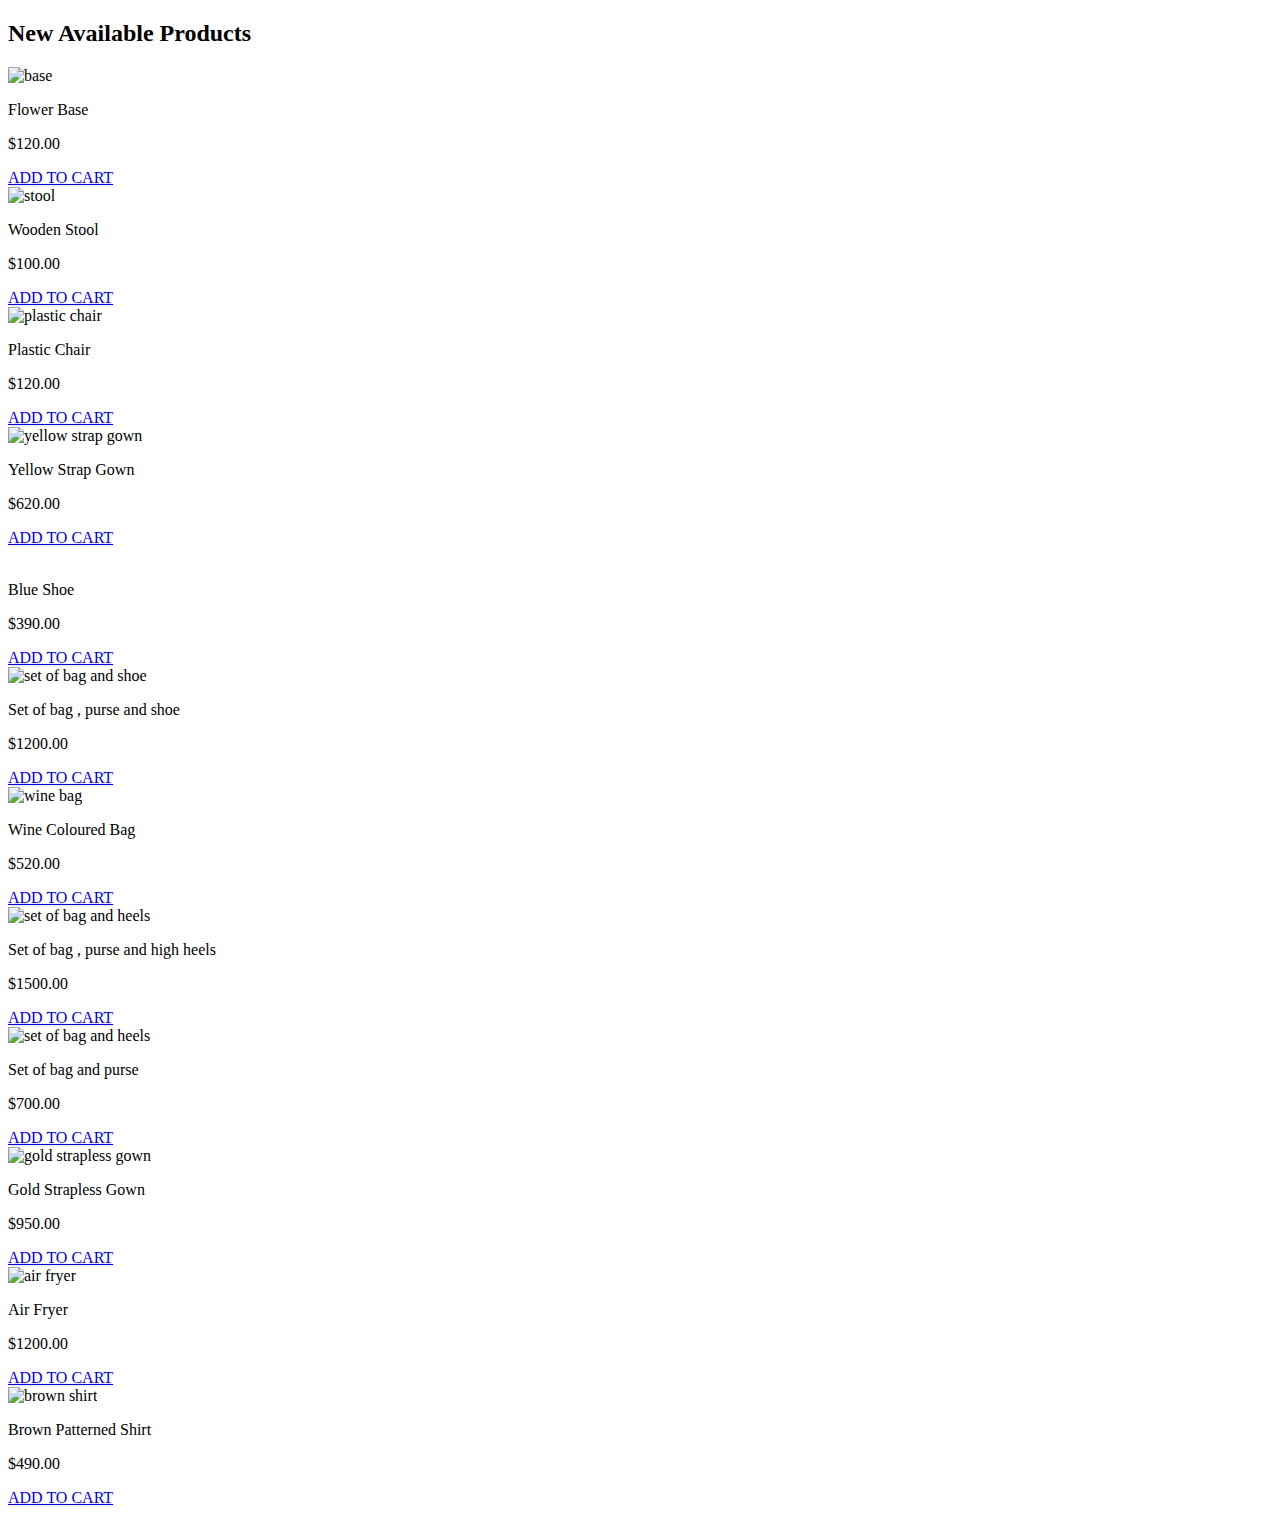
==== new-arrival.html @ c8e18822 "a simple e-commerce website" ====
<!DOCTYPE html>
<html lang="en">
<head>
    <meta charset="UTF-8">
    <meta http-equiv="X-UA-Compatible" content="IE=edge">
    <meta name="viewport" content="width=device-width, initial-scale=1.0">
    <title>New Arrivals</title>
</head>
<body>
    <h2>New Available Products</h2>

    <section>
        <div>
            <img src="Images/base.png" alt="base">
            <p>Flower Base</p>
            <p>$120.00</p>
            <a href="table.html"> ADD TO CART </a> 
        </div>

        <div>
            <img src="Images/deco.png" alt="stool">
            <p>Wooden Stool</p>
            <p>$100.00</p>
           <a href="table.html"> ADD TO CART </a> 
        </div>

        <div>
            <img src="Images/shop.png" alt="plastic chair">
            <p>Plastic Chair</p>
            <p>$120.00</p>
            <a href="table.html"> ADD TO CART </a> 
        </div>

        <div>
            <img src="Images/yellow.png" alt="yellow strap gown">
            <p>Yellow Strap Gown</p>
            <p>$620.00</p>
         <a href="table.html"> ADD TO CART </a> 
        </div>

        </section>

        <section>
        <div>
            <img src="Images/blue.png" alt="">
            <p>Blue Shoe</p>
            <p>$390.00</p>
            <a href="table.html"> ADD TO CART </a> 
        </div>

        <div>
            <img src="Images/set.png" alt="set of bag and shoe">
            <p>Set of bag , purse and shoe</p>
            <p>$1200.00</p>
            <a href="table.html"> ADD TO CART </a> 
        </div>

        <div>
            <img src="Images/wine.png" alt="wine bag">
            <p>Wine Coloured Bag</p>
            <p>$520.00</p>
            <a href="table.html"> ADD TO CART </a> 
        </div>

        <div>
            <img src="Images/light brown.png" alt="set of bag and heels">
            <p>Set of bag , purse and high heels </p>
            <p>$1500.00</p>
            <a href="table.html"> ADD TO CART </a> 
        </div>

    </section>

    <section>
        <div>
            <img src="Images/pink.png" alt="set of bag and heels">
            <p>Set of bag and purse</p>
            <p>$700.00</p>
            <a href="table.html"> ADD TO CART </a> 
        </div>

        <div>
            <img src="Images/gold.png" alt="gold strapless gown">
            <p>Gold Strapless Gown</p>
            <p>$950.00</p>
         <a href="table.html"> ADD TO CART </a> 
        </div>

        <div>
            <img src="Images/air fryer.png" alt="air fryer">
            <p>Air Fryer</p>
            <p>$1200.00</p>
         <a href="table.html"> ADD TO CART </a> 
        </div>

        <div>
            <img src="Images/brown.png" alt="brown shirt">
            <p>Brown Patterned Shirt</p>
            <p>$490.00</p>
         <a href="table.html"> ADD TO CART </a> 
        </div>
    </section>
</body>
</html>
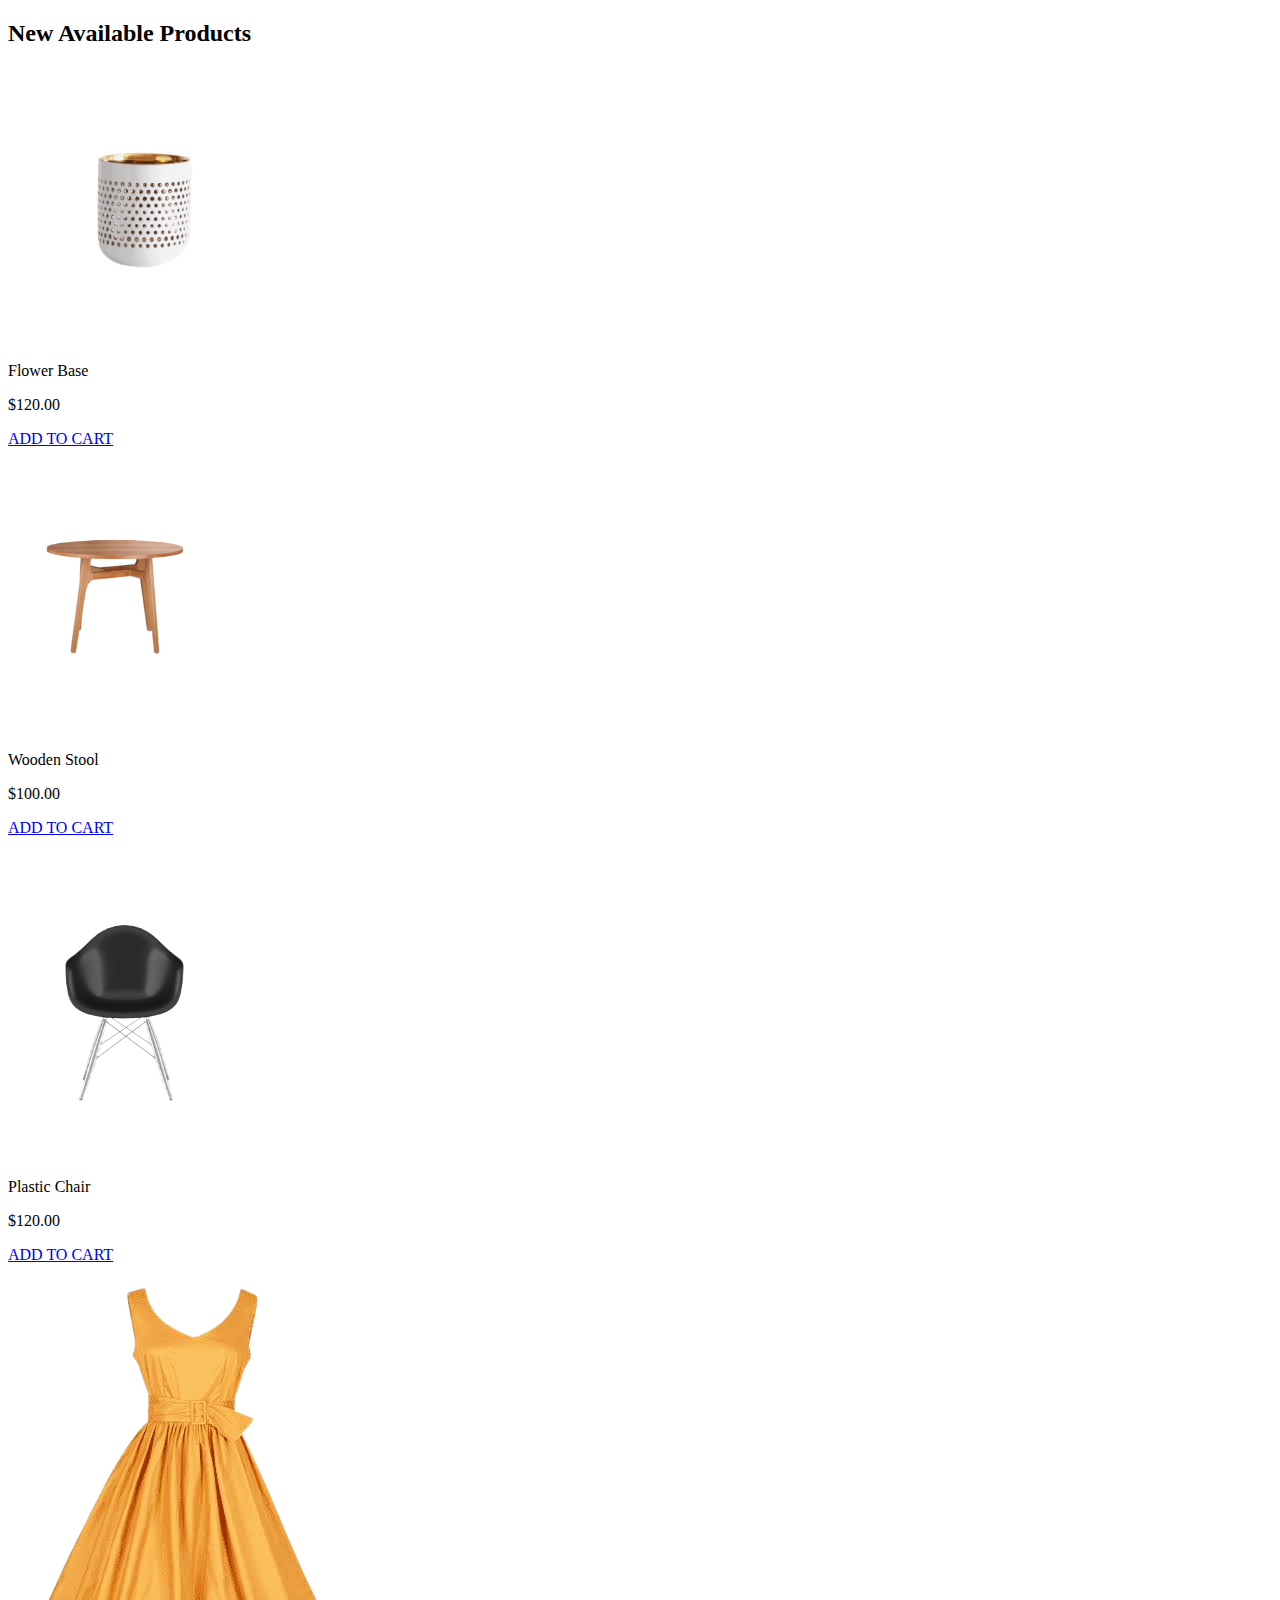
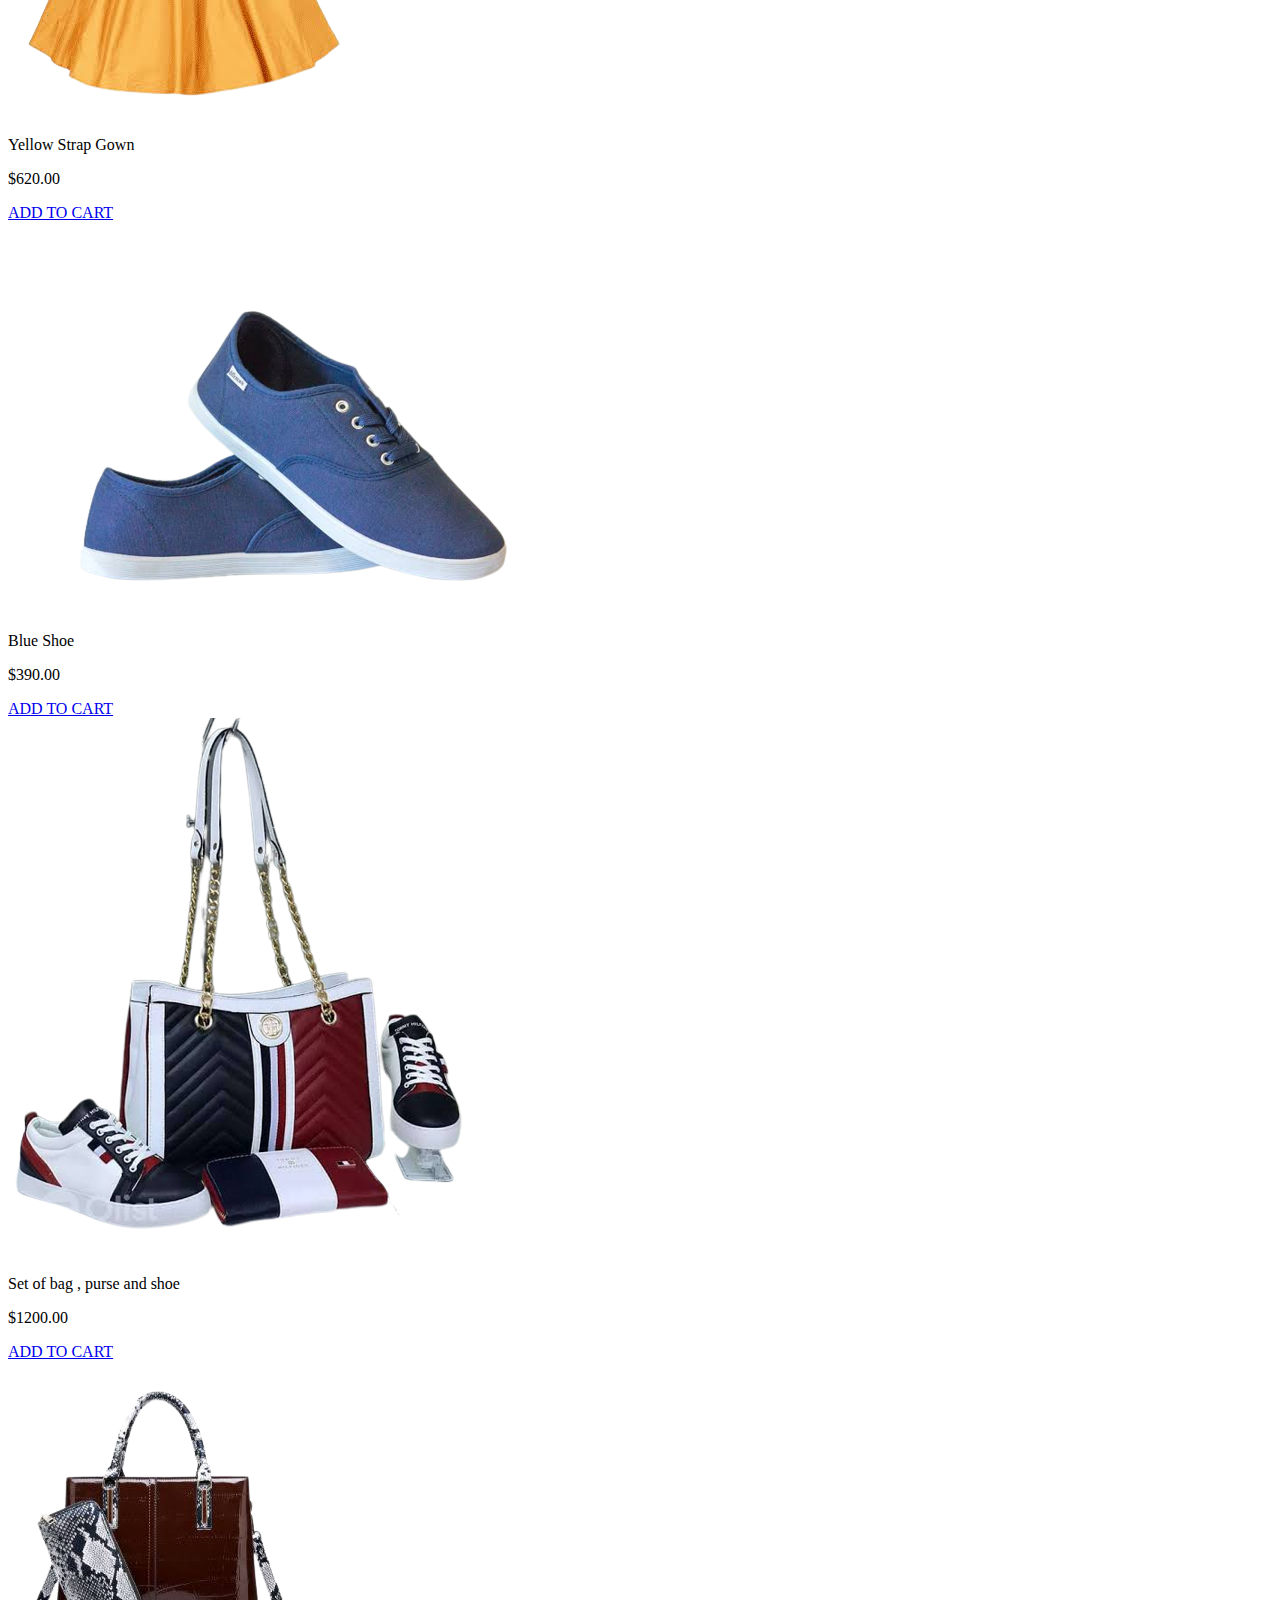
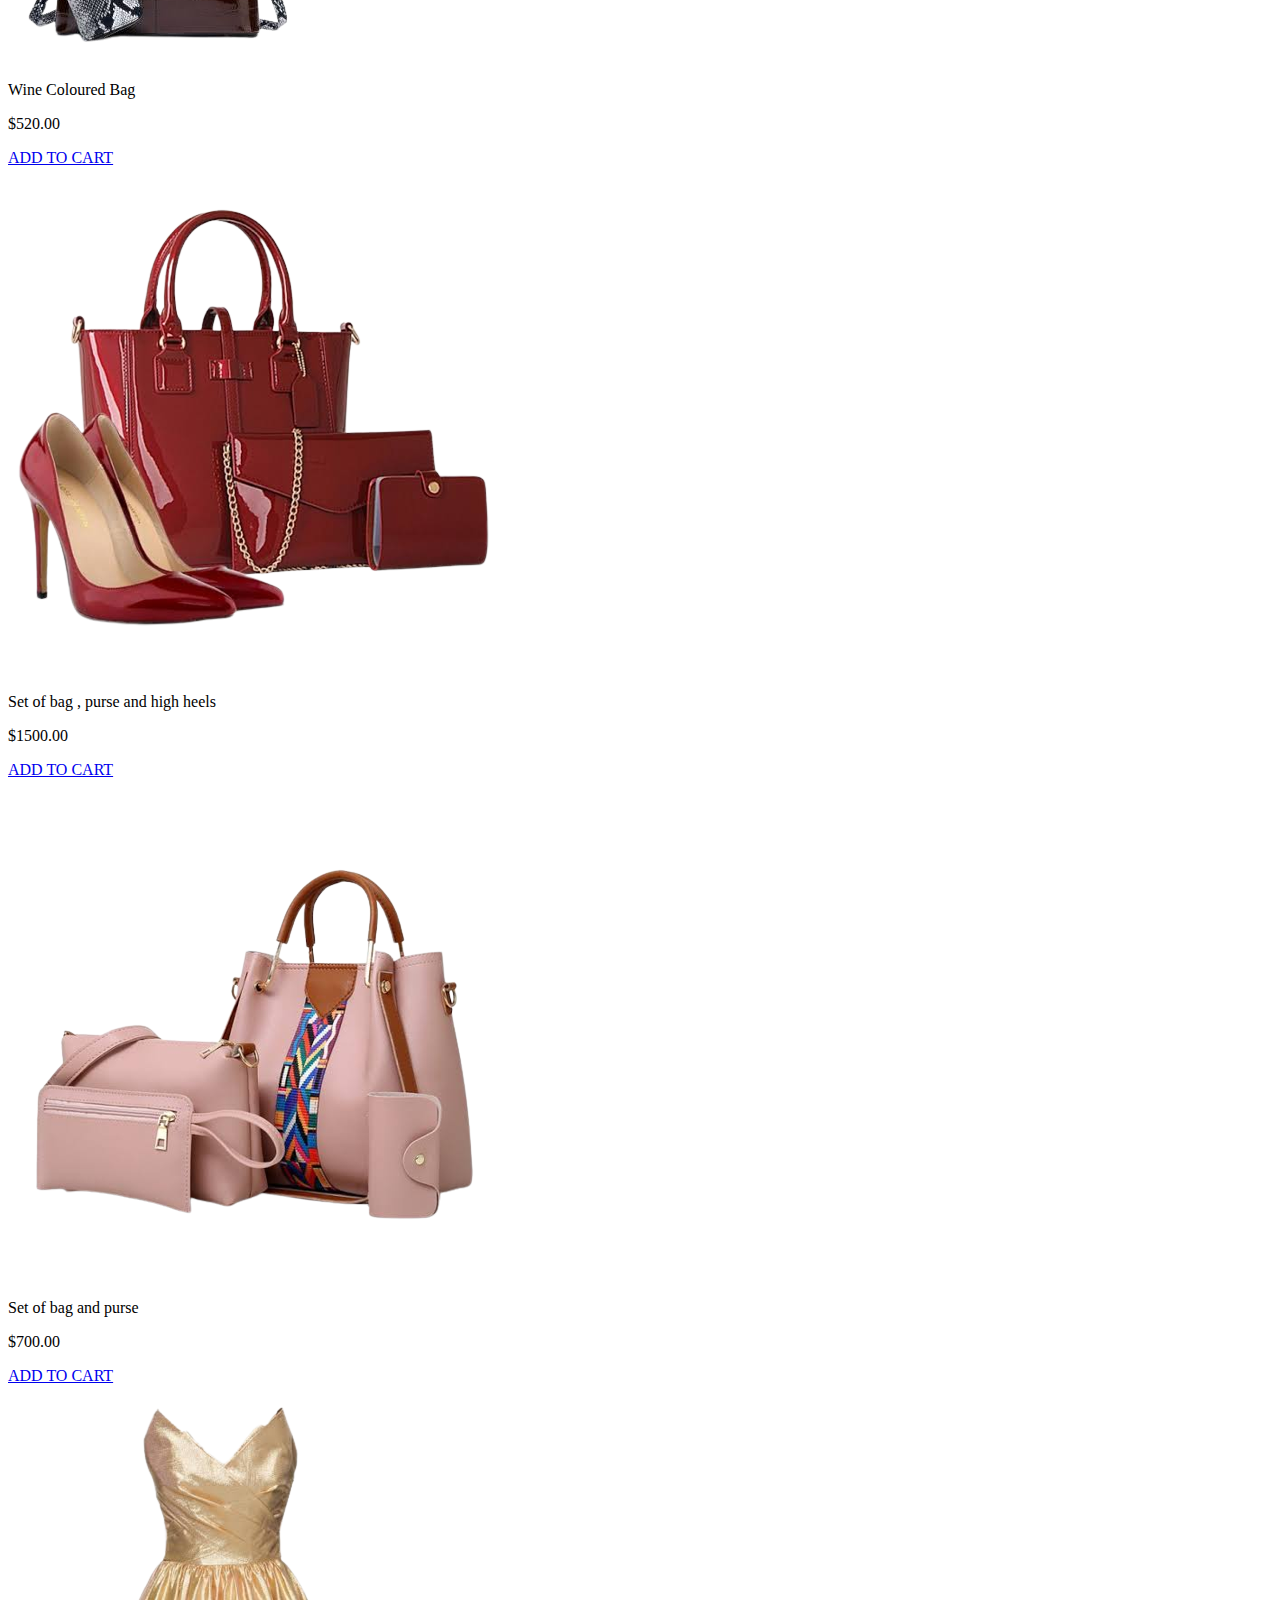
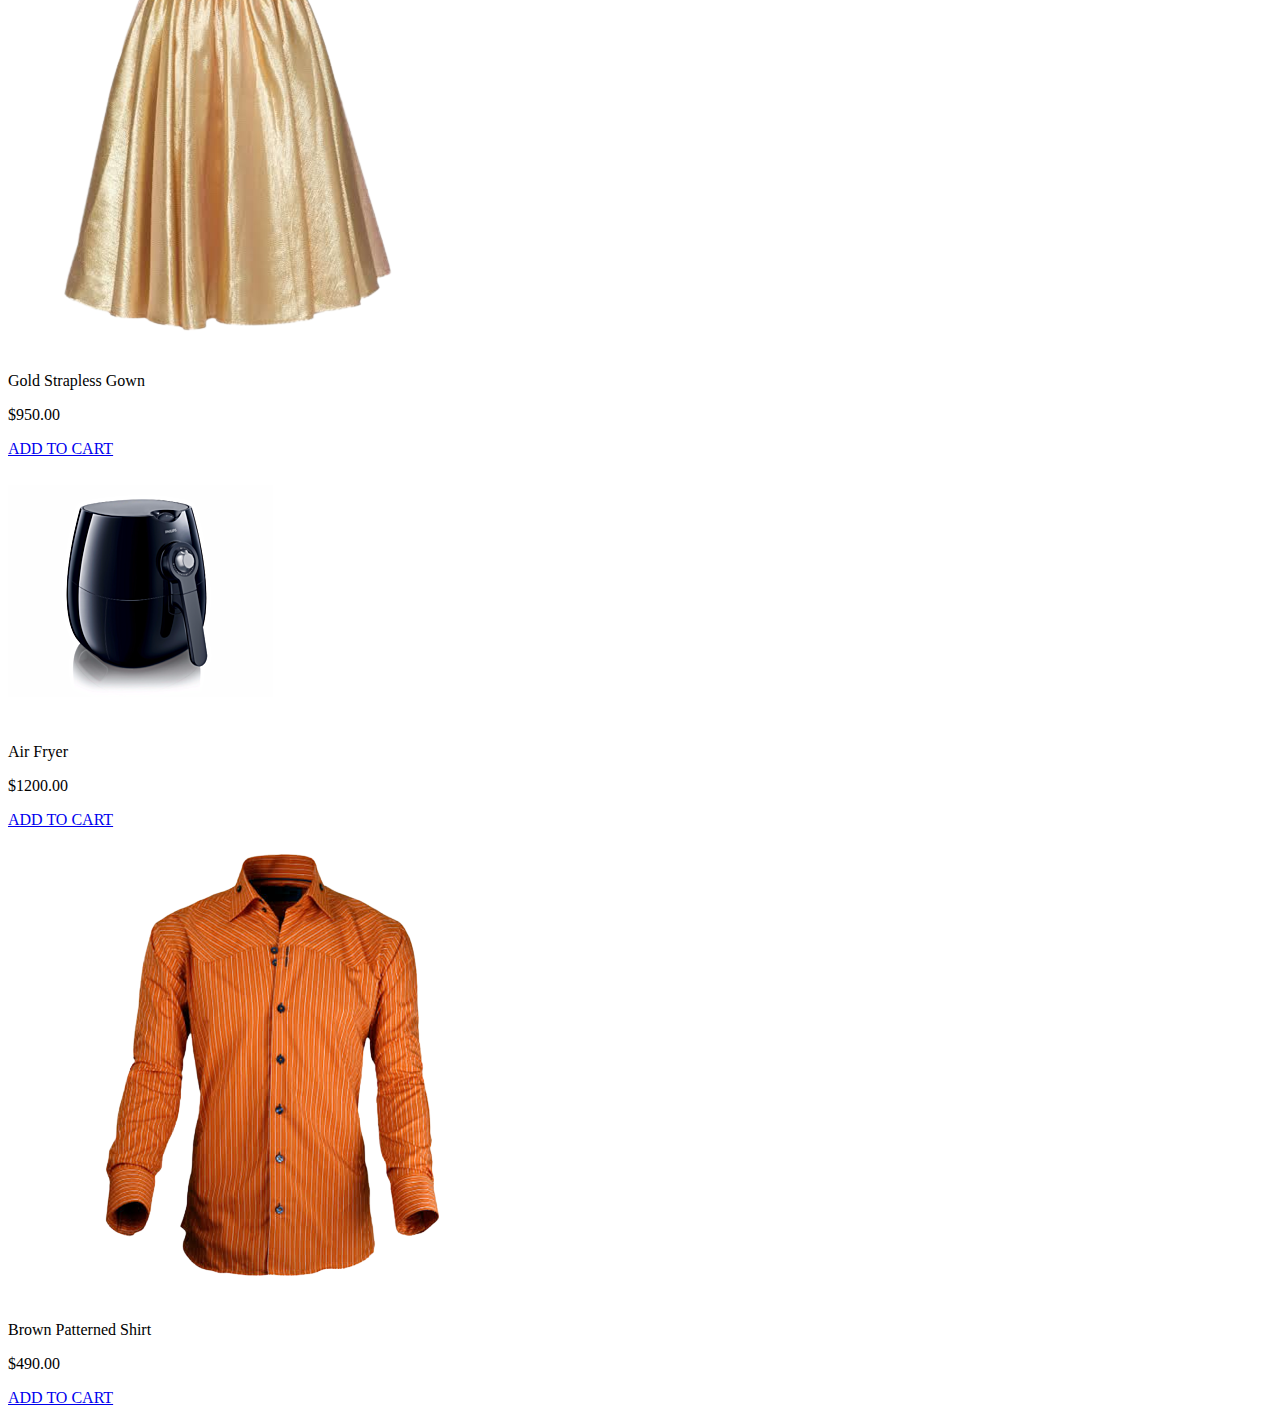
==== commit bb371727: "Replaced symbol with entity code and fixed invalid file path and file names" ====
--- a/new-arrival.html
+++ b/new-arrival.html
@@ -11,93 +11,93 @@
 
     <section>
         <div>
-            <img src="Images/base.png" alt="base">
+            <img src="images/base.png" alt="base">
             <p>Flower Base</p>
-            <p>$120.00</p>
-            <a href="table.html"> ADD TO CART </a> 
+            <p>&#36;120.00</p>
+            <a href="shopping-cart.html" target="_blank"> ADD TO CART </a> 
         </div>
 
         <div>
-            <img src="Images/deco.png" alt="stool">
+            <img src="images/deco.png" alt="stool">
             <p>Wooden Stool</p>
-            <p>$100.00</p>
-           <a href="table.html"> ADD TO CART </a> 
+            <p>&#36;100.00</p>
+           <a href="shopping-cart.html" target="_blank"> ADD TO CART </a> 
         </div>
 
         <div>
-            <img src="Images/shop.png" alt="plastic chair">
+            <img src="images/shop.png" alt="plastic chair">
             <p>Plastic Chair</p>
-            <p>$120.00</p>
-            <a href="table.html"> ADD TO CART </a> 
+            <p>&#36;120.00</p>
+            <a href="shopping-cart.html" target="_blank"> ADD TO CART </a> 
         </div>
 
         <div>
-            <img src="Images/yellow.png" alt="yellow strap gown">
+            <img src="images/yellow.png" alt="yellow strap gown">
             <p>Yellow Strap Gown</p>
-            <p>$620.00</p>
-         <a href="table.html"> ADD TO CART </a> 
+            <p>&#36;620.00</p>
+         <a href="shopping-cart.html" target="_blank"> ADD TO CART </a> 
         </div>
 
         </section>
 
         <section>
         <div>
-            <img src="Images/blue.png" alt="">
+            <img src="images/blue.png" alt="blue shoe">
             <p>Blue Shoe</p>
-            <p>$390.00</p>
-            <a href="table.html"> ADD TO CART </a> 
+            <p>&#36;390.00</p>
+            <a href="shopping-cart.html" target="_blank"> ADD TO CART </a> 
         </div>
 
         <div>
-            <img src="Images/set.png" alt="set of bag and shoe">
+            <img src="images/set.png" alt="set of bag and shoe">
             <p>Set of bag , purse and shoe</p>
-            <p>$1200.00</p>
-            <a href="table.html"> ADD TO CART </a> 
+            <p>&#36;1200.00</p>
+            <a href="shopping-cart.html" target="_blank"> ADD TO CART </a> 
         </div>
 
         <div>
-            <img src="Images/wine.png" alt="wine bag">
+            <img src="images/wine.png" alt="wine bag">
             <p>Wine Coloured Bag</p>
-            <p>$520.00</p>
-            <a href="table.html"> ADD TO CART </a> 
+            <p>&#36;520.00</p>
+            <a href="shopping-cart.html" target="_blank"> ADD TO CART </a> 
         </div>
 
         <div>
-            <img src="Images/light brown.png" alt="set of bag and heels">
+            <img src="images/light brown.png" alt="set of bag and heels">
             <p>Set of bag , purse and high heels </p>
-            <p>$1500.00</p>
-            <a href="table.html"> ADD TO CART </a> 
+            <p>&#36;1500.00</p>
+            <a href="shopping-cart.html" target="_blank"> ADD TO CART </a> 
         </div>
 
     </section>
 
     <section>
         <div>
-            <img src="Images/pink.png" alt="set of bag and heels">
+            <img src="images/pink.png" alt="set of bag and purse">
             <p>Set of bag and purse</p>
-            <p>$700.00</p>
-            <a href="table.html"> ADD TO CART </a> 
+            <p>&#36;700.00</p>
+            <a href="shopping-cart.html" target="_blank"> ADD TO CART </a> 
         </div>
 
         <div>
-            <img src="Images/gold.png" alt="gold strapless gown">
+            <img src="images/gold.png" alt="gold strapless gown">
             <p>Gold Strapless Gown</p>
-            <p>$950.00</p>
-         <a href="table.html"> ADD TO CART </a> 
+            <p>&#36;950.00</p>
+         <a href="shopping-cart.html" target="_blank"> ADD TO CART </a> 
         </div>
 
         <div>
-            <img src="Images/air fryer.png" alt="air fryer">
+            <img src="images/air fryer.png" alt="air fryer">
             <p>Air Fryer</p>
-            <p>$1200.00</p>
-         <a href="table.html"> ADD TO CART </a> 
+            <p>&#36;1200.00</p>
+         <a href="shopping-cart.html" target="_blank"> ADD TO CART </a> 
         </div>
 
         <div>
-            <img src="Images/brown.png" alt="brown shirt">
+            <img src="images/brown.png" alt="brown shirt">
             <p>Brown Patterned Shirt</p>
-            <p>$490.00</p>
-         <a href="table.html"> ADD TO CART </a> 
+            <p>&#36;490.00</p>
+         <a href="shopping-cart.html" target="_blank"> ADD TO CART </a> 
         </div>
     </section>
 </body>
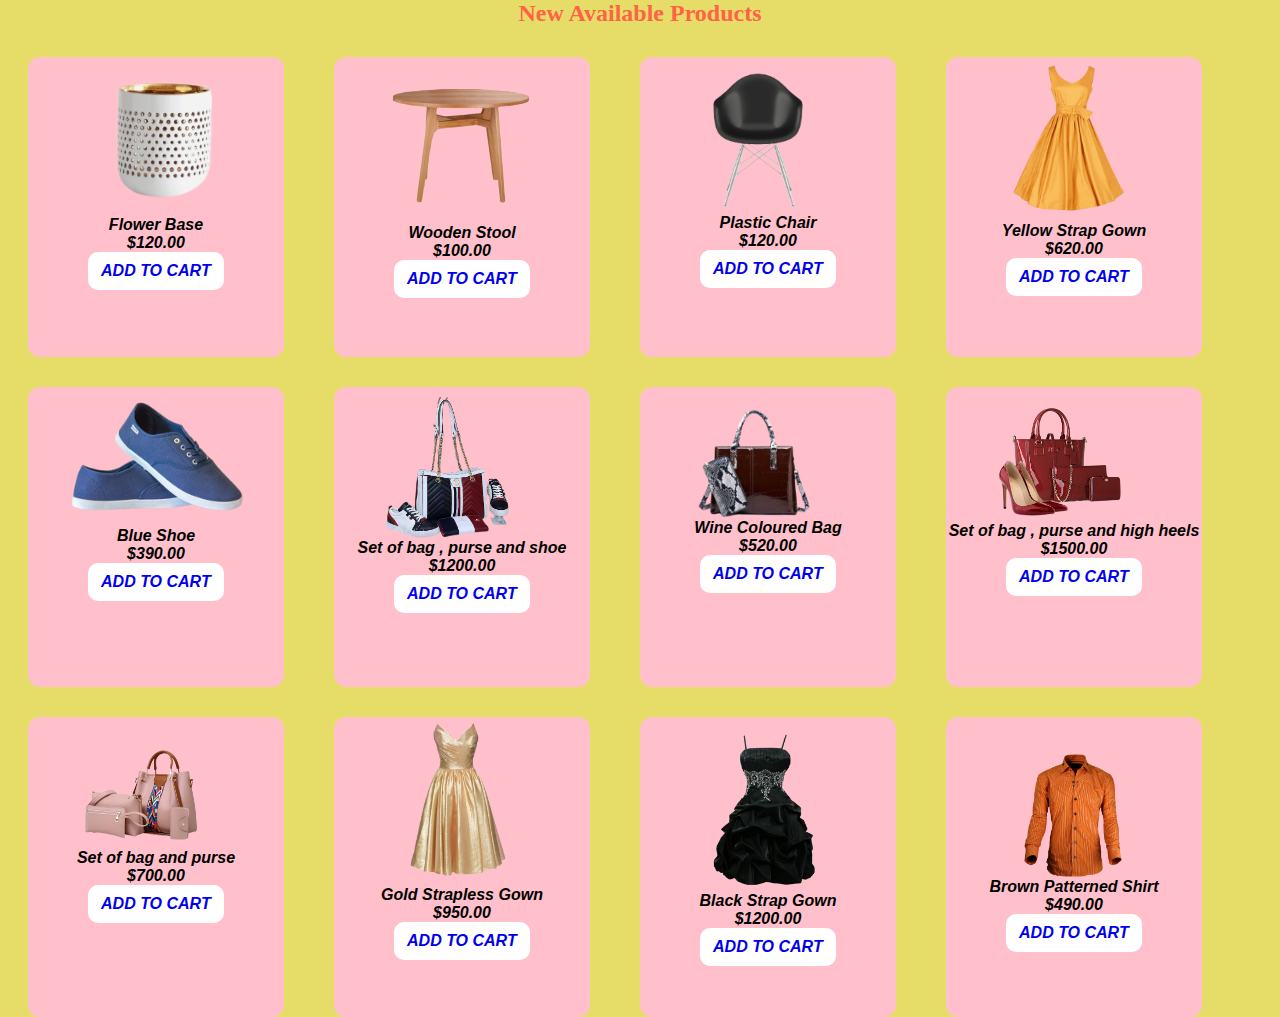
==== commit b2fe4970: "Styled the website" ====
--- a/new-arrival.html
+++ b/new-arrival.html
@@ -1,104 +1,169 @@
 <!DOCTYPE html>
 <html lang="en">
+
 <head>
     <meta charset="UTF-8">
     <meta http-equiv="X-UA-Compatible" content="IE=edge">
     <meta name="viewport" content="width=device-width, initial-scale=1.0">
     <title>New Arrivals</title>
+    <link rel="stylesheet" href="new-arrival.css">
 </head>
+
 <body>
     <h2>New Available Products</h2>
 
-    <section>
-        <div>
-            <img src="images/base.png" alt="base">
-            <p>Flower Base</p>
-            <p>&#36;120.00</p>
-            <a href="shopping-cart.html" target="_blank"> ADD TO CART </a> 
+    <section class="sub-products">
+        <!--1st Item-->
+        <div class="product">
+            <img src="images/base.png" alt="base" id="base">
+            <div class="name-price">
+                <p>Flower Base</p>
+                <p>&#36;120.00</p>
+            </div>
+            <div class="add-to-cart">
+                <a href="shopping-cart.html" target="_blank"> ADD TO CART </a>
+            </div>
         </div>
 
-        <div>
-            <img src="images/deco.png" alt="stool">
-            <p>Wooden Stool</p>
-            <p>&#36;100.00</p>
-           <a href="shopping-cart.html" target="_blank"> ADD TO CART </a> 
+        <!--2nd Item-->
+        <div class="product">
+            <img src="images/deco.png" alt="stool" id="stool">
+            <div class="name-price">
+                <p>Wooden Stool</p>
+                <p>&#36;100.00</p>
+            </div>
+            <div class="add-to-cart">
+                <a href="shopping-cart.html" target="_blank"> ADD TO CART </a>
+            </div>
         </div>
 
-        <div>
-            <img src="images/shop.png" alt="plastic chair">
-            <p>Plastic Chair</p>
-            <p>&#36;120.00</p>
-            <a href="shopping-cart.html" target="_blank"> ADD TO CART </a> 
+        <!--3rd Item-->
+        <div class="product">
+            <img src="images/shop.png" alt="plastic chair" id="plastic-chair">
+            <div class="name-price">
+                <p>Plastic Chair</p>
+                <p>&#36;120.00</p>
+            </div>
+            <div class="add-to-cart">
+                <a href="shopping-cart.html" target="_blank"> ADD TO CART </a>
+            </div>
         </div>
 
-        <div>
-            <img src="images/yellow.png" alt="yellow strap gown">
-            <p>Yellow Strap Gown</p>
-            <p>&#36;620.00</p>
-         <a href="shopping-cart.html" target="_blank"> ADD TO CART </a> 
-        </div>
-
-        </section>
-
-        <section>
-        <div>
-            <img src="images/blue.png" alt="blue shoe">
-            <p>Blue Shoe</p>
-            <p>&#36;390.00</p>
-            <a href="shopping-cart.html" target="_blank"> ADD TO CART </a> 
-        </div>
-
-        <div>
-            <img src="images/set.png" alt="set of bag and shoe">
-            <p>Set of bag , purse and shoe</p>
-            <p>&#36;1200.00</p>
-            <a href="shopping-cart.html" target="_blank"> ADD TO CART </a> 
-        </div>
-
-        <div>
-            <img src="images/wine.png" alt="wine bag">
-            <p>Wine Coloured Bag</p>
-            <p>&#36;520.00</p>
-            <a href="shopping-cart.html" target="_blank"> ADD TO CART </a> 
-        </div>
-
-        <div>
-            <img src="images/light brown.png" alt="set of bag and heels">
-            <p>Set of bag , purse and high heels </p>
-            <p>&#36;1500.00</p>
-            <a href="shopping-cart.html" target="_blank"> ADD TO CART </a> 
+        <!--4th Item-->
+        <div class="product">
+            <img src="images/yellow.png" alt="yellow strap gown" class="yellow-strap-gown-gold-strapless-black-strap">
+            <div class="name-price">
+                <p>Yellow Strap Gown</p>
+                <p>&#36;620.00</p>
+            </div>
+            <div class="add-to-cart">
+                <a href="shopping-cart.html" target="_blank"> ADD TO CART </a>
+            </div>
         </div>
 
     </section>
 
-    <section>
-        <div>
-            <img src="images/pink.png" alt="set of bag and purse">
-            <p>Set of bag and purse</p>
-            <p>&#36;700.00</p>
-            <a href="shopping-cart.html" target="_blank"> ADD TO CART </a> 
+    <section class="sub-products">
+
+        <!--5th Item-->
+        <div class="product">
+            <img src="images/blue.png" alt="blue shoe" id="blue-shoe">
+            <div class="name-price">
+                <p>Blue Shoe</p>
+                <p>&#36;390.00</p>
+            </div>
+            <div class="add-to-cart">
+                <a href="shopping-cart.html" target="_blank"> ADD TO CART </a>
+            </div>
         </div>
 
-        <div>
-            <img src="images/gold.png" alt="gold strapless gown">
-            <p>Gold Strapless Gown</p>
-            <p>&#36;950.00</p>
-         <a href="shopping-cart.html" target="_blank"> ADD TO CART </a> 
+        <!--6th Item-->
+        <div class="product">
+            <img src="images/set.png" alt="set of bag and shoe" class="multicolor-wine-heels-bagpurse">
+            <div class="name-price">
+                <p>Set of bag , purse and shoe</p>
+                <p>&#36;1200.00</p>
+            </div>
+            <div class="add-to-cart">
+                <a href="shopping-cart.html" target="_blank"> ADD TO CART </a>
+            </div>
         </div>
 
-        <div>
-            <img src="images/air fryer.png" alt="air fryer">
-            <p>Air Fryer</p>
-            <p>&#36;1200.00</p>
-         <a href="shopping-cart.html" target="_blank"> ADD TO CART </a> 
+        <!--7th Item-->
+        <div class="product">
+            <img src="images/wine.png" alt="wine bag" class="multicolor-wine-heels-bagpurse">
+            <div class="name-price">
+                <p>Wine Coloured Bag</p>
+                <p>&#36;520.00</p>
+            </div>
+            <div class="add-to-cart">
+                <a href="shopping-cart.html" target="_blank"> ADD TO CART </a>
+            </div>
         </div>
 
-        <div>
-            <img src="images/brown.png" alt="brown shirt">
-            <p>Brown Patterned Shirt</p>
-            <p>&#36;490.00</p>
-         <a href="shopping-cart.html" target="_blank"> ADD TO CART </a> 
+        <!--8th Item-->
+        <div class="product">
+            <img src="images/light brown.png" alt="set of bag and heels" class="multicolor-wine-heels-bagpurse">
+            <div class="name-price">
+                <p>Set of bag , purse and high heels </p>
+                <p>&#36;1500.00</p>
+            </div>
+            <div class="add-to-cart">
+                <a href="shopping-cart.html" target="_blank"> ADD TO CART </a>
+            </div>
+        </div>
+
+    </section>
+
+    <section class="sub-products">
+        <!--9th Item-->
+        <div class="product">
+            <img src="images/pink.png" alt="set of bag and purse" class="multicolor-wine-heels-bagpurse">
+            <div class="name-price">
+                <p>Set of bag and purse</p>
+                <p>&#36;700.00</p>
+            </div>
+            <div class="add-to-cart">
+                <a href="shopping-cart.html" target="_blank"> ADD TO CART </a>
+            </div>
+        </div>
+
+        <!--10th Item-->
+        <div class="product">
+            <img src="images/gold.png" alt="gold strapless gown" class="yellow-strap-gown-gold-strapless-black-strap">
+            <div class="name-price">
+                <p>Gold Strapless Gown</p>
+                <p>&#36;950.00</p>
+            </div>
+            <div class="add-to-cart">
+                <a href="shopping-cart.html" target="_blank"> ADD TO CART </a>
+            </div>
+        </div>
+
+        <!--11th Item-->
+        <div class="product">
+            <img src="images/black strap.png" alt="black strap" class="yellow-strap-gown-gold-strapless-black-strap">
+            <div class="name-price">
+                <p>Black Strap Gown</p>
+                <p>&#36;1200.00</p>
+            </div>
+            <div class="add-to-cart">
+                <a href="shopping-cart.html" target="_blank"> ADD TO CART </a>
+            </div>
+        </div>
+
+        <!--12th Item-->
+        <div class="product">
+            <img src="images/brown.png" alt="brown shirt" id="brown-shirt">
+            <div class="name-price">
+                <p>Brown Patterned Shirt</p>
+                <p>&#36;490.00</p>
+            </div>
+            <div class="add-to-cart">
+                <a href="shopping-cart.html" target="_blank"> ADD TO CART </a>
+            </div>
         </div>
     </section>
 </body>
+
 </html>--- a/new-arrival.css
+++ b/new-arrival.css
@@ -0,0 +1,91 @@
+* {
+    margin: 0;
+    padding: 0;
+}
+
+body {
+    background: #e6dd68;
+}
+
+h2 {
+    text-align: center;
+    color: #ff6347;
+}
+
+a {
+    text-decoration: none;
+}
+
+.sub-products {
+    display: flex;
+    justify-content: center;
+    margin-top: 30px;
+}
+
+.product {
+    background-color: #ffc0cb;
+    width: 20%;
+    border-radius: 12px;
+    font-family: Arial, Haettenschweiler, Impact, sans-serif;
+    font-weight: bold;
+    font-style: italic;
+    height: 300px;
+    margin-right: 50px;
+
+}
+
+.product:hover {
+    background-color: #ebcece;
+}
+
+#base {
+    margin-top: -60px;
+}
+
+#stool {
+    margin: -60px 0 0 20px;
+}
+
+#plastic-chair {
+    width: 70%;
+    margin: -50px 0 20px 30px;
+}
+
+.yellow-strap-gown-gold-strapless-black-strap {
+    width: 50%;
+    margin: 0 0 60px 60px;
+}
+
+.name-price {
+    text-align: center;
+    margin-top: -60px;
+}
+
+.add-to-cart {
+    background-color: #ffffff;
+    padding: 10px 0 10px 0;
+    width: 53%;
+    text-decoration: none;
+    margin-left: 60px;
+    text-align: center;
+    border-radius: 10px;
+}
+
+.add-to-cart:hover {
+    background-color: #b1acac;
+}
+
+#blue-shoe {
+    width: 100%;
+    margin: -20px 0 60px 15px;
+}
+
+.multicolor-wine-heels-bagpurse {
+    width: 50%;
+    padding: 10px 0 50px 50px;
+}
+
+#brown-shirt {
+    width: 60%;
+    margin: 30px 0 50px 50px;
+}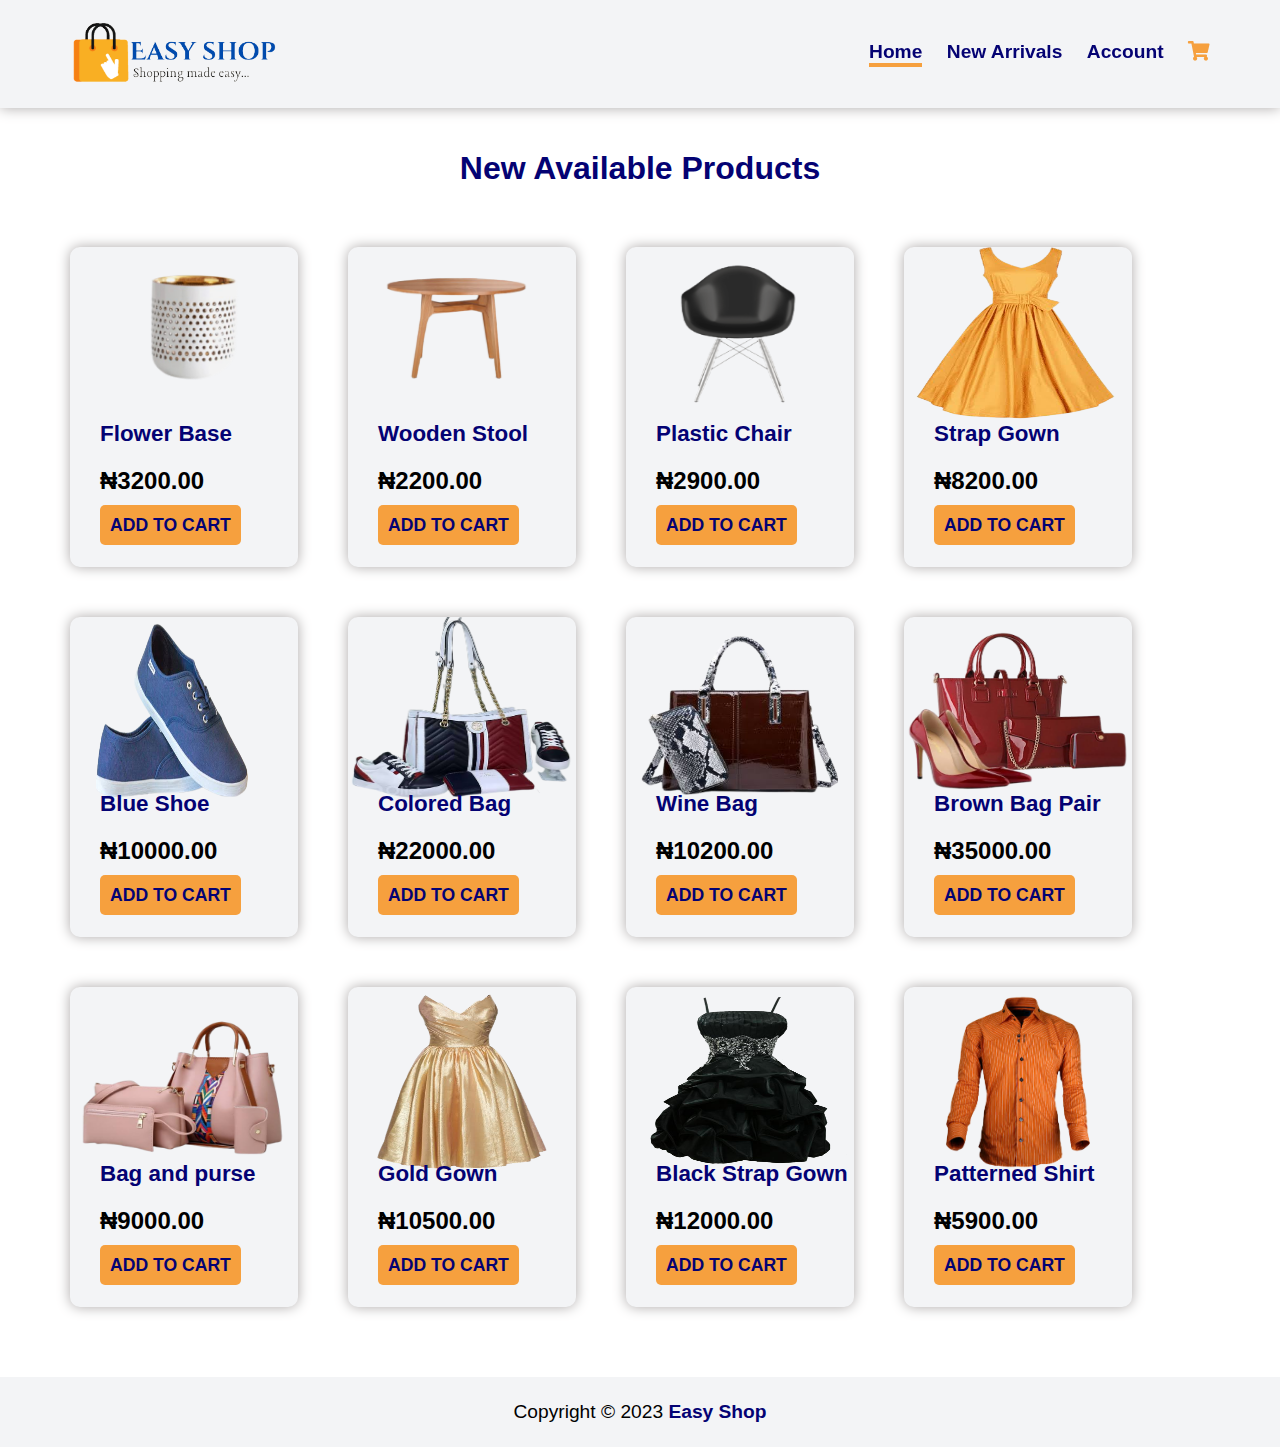
==== commit 58c63509: "Restyled the website" ====
--- a/new-arrival.html
+++ b/new-arrival.html
@@ -6,164 +6,240 @@
     <meta http-equiv="X-UA-Compatible" content="IE=edge">
     <meta name="viewport" content="width=device-width, initial-scale=1.0">
     <title>New Arrivals</title>
-    <link rel="stylesheet" href="new-arrival.css">
+    <link rel="stylesheet" href="assests/fontawesome/css/all.css">
+    <link rel="stylesheet" href="assests/css/main.css">
+    <link rel="stylesheet" href="assests/css/style.css">
+    <link rel="stylesheet" href="products/new-arrival.css">
 </head>
 
 <body>
-    <h2>New Available Products</h2>
-
-    <section class="sub-products">
-        <!--1st Item-->
-        <div class="product">
-            <img src="images/base.png" alt="base" id="base">
-            <div class="name-price">
-                <p>Flower Base</p>
-                <p>&#36;120.00</p>
+
+    <header>
+        <nav id="navbar">
+            <div>
+                <img src="assests/images/logo.png" alt="logo" id="logo">
             </div>
-            <div class="add-to-cart">
-                <a href="shopping-cart.html" target="_blank"> ADD TO CART </a>
+
+            <ul id="menu">
+                <li><a href="index.html" id="active"> Home </a> </li>
+                <li> <a href="new-arrival.html"> New Arrivals </a> </li>
+                <li id="dropdown">
+                    <a href="#">Account</a>
+                    <ul id="dropdown-content">
+                        <li><a href="sign-up.html"> Sign Up </a></li>
+                        <li> <a href="sign-in.html"> Sign In </a> </li>
+                    </ul>
+                </li>
+                <li> <a href="shopping-cart.html"><i class="fa fa-shopping-cart"></i> </a> </li>
+            </ul>
+
+            <!--For responsiveness-->
+            <div id="menu-btn">
+                <i class="fa fa-bars"></i>
             </div>
-        </div>
-
-        <!--2nd Item-->
-        <div class="product">
-            <img src="images/deco.png" alt="stool" id="stool">
-            <div class="name-price">
-                <p>Wooden Stool</p>
-                <p>&#36;100.00</p>
-            </div>
-            <div class="add-to-cart">
-                <a href="shopping-cart.html" target="_blank"> ADD TO CART </a>
-            </div>
-        </div>
-
-        <!--3rd Item-->
-        <div class="product">
-            <img src="images/shop.png" alt="plastic chair" id="plastic-chair">
-            <div class="name-price">
-                <p>Plastic Chair</p>
-                <p>&#36;120.00</p>
-            </div>
-            <div class="add-to-cart">
-                <a href="shopping-cart.html" target="_blank"> ADD TO CART </a>
-            </div>
-        </div>
-
-        <!--4th Item-->
-        <div class="product">
-            <img src="images/yellow.png" alt="yellow strap gown" class="yellow-strap-gown-gold-strapless-black-strap">
-            <div class="name-price">
-                <p>Yellow Strap Gown</p>
-                <p>&#36;620.00</p>
-            </div>
-            <div class="add-to-cart">
-                <a href="shopping-cart.html" target="_blank"> ADD TO CART </a>
-            </div>
-        </div>
-
-    </section>
-
-    <section class="sub-products">
-
-        <!--5th Item-->
-        <div class="product">
-            <img src="images/blue.png" alt="blue shoe" id="blue-shoe">
-            <div class="name-price">
-                <p>Blue Shoe</p>
-                <p>&#36;390.00</p>
-            </div>
-            <div class="add-to-cart">
-                <a href="shopping-cart.html" target="_blank"> ADD TO CART </a>
-            </div>
-        </div>
-
-        <!--6th Item-->
-        <div class="product">
-            <img src="images/set.png" alt="set of bag and shoe" class="multicolor-wine-heels-bagpurse">
-            <div class="name-price">
-                <p>Set of bag , purse and shoe</p>
-                <p>&#36;1200.00</p>
-            </div>
-            <div class="add-to-cart">
-                <a href="shopping-cart.html" target="_blank"> ADD TO CART </a>
-            </div>
-        </div>
-
-        <!--7th Item-->
-        <div class="product">
-            <img src="images/wine.png" alt="wine bag" class="multicolor-wine-heels-bagpurse">
-            <div class="name-price">
-                <p>Wine Coloured Bag</p>
-                <p>&#36;520.00</p>
-            </div>
-            <div class="add-to-cart">
-                <a href="shopping-cart.html" target="_blank"> ADD TO CART </a>
-            </div>
-        </div>
-
-        <!--8th Item-->
-        <div class="product">
-            <img src="images/light brown.png" alt="set of bag and heels" class="multicolor-wine-heels-bagpurse">
-            <div class="name-price">
-                <p>Set of bag , purse and high heels </p>
-                <p>&#36;1500.00</p>
-            </div>
-            <div class="add-to-cart">
-                <a href="shopping-cart.html" target="_blank"> ADD TO CART </a>
-            </div>
-        </div>
-
-    </section>
-
-    <section class="sub-products">
-        <!--9th Item-->
-        <div class="product">
-            <img src="images/pink.png" alt="set of bag and purse" class="multicolor-wine-heels-bagpurse">
-            <div class="name-price">
-                <p>Set of bag and purse</p>
-                <p>&#36;700.00</p>
-            </div>
-            <div class="add-to-cart">
-                <a href="shopping-cart.html" target="_blank"> ADD TO CART </a>
-            </div>
-        </div>
-
-        <!--10th Item-->
-        <div class="product">
-            <img src="images/gold.png" alt="gold strapless gown" class="yellow-strap-gown-gold-strapless-black-strap">
-            <div class="name-price">
-                <p>Gold Strapless Gown</p>
-                <p>&#36;950.00</p>
-            </div>
-            <div class="add-to-cart">
-                <a href="shopping-cart.html" target="_blank"> ADD TO CART </a>
-            </div>
-        </div>
-
-        <!--11th Item-->
-        <div class="product">
-            <img src="images/black strap.png" alt="black strap" class="yellow-strap-gown-gold-strapless-black-strap">
-            <div class="name-price">
-                <p>Black Strap Gown</p>
-                <p>&#36;1200.00</p>
-            </div>
-            <div class="add-to-cart">
-                <a href="shopping-cart.html" target="_blank"> ADD TO CART </a>
-            </div>
-        </div>
-
-        <!--12th Item-->
-        <div class="product">
-            <img src="images/brown.png" alt="brown shirt" id="brown-shirt">
-            <div class="name-price">
-                <p>Brown Patterned Shirt</p>
-                <p>&#36;490.00</p>
-            </div>
-            <div class="add-to-cart">
-                <a href="shopping-cart.html" target="_blank"> ADD TO CART </a>
-            </div>
-        </div>
-    </section>
+        </nav>
+    </header>
+
+    <main>
+        <h1>New Available Products</h1>
+        <section id="new-available-products">
+
+            <section class="sub-products">
+                <!--1st Item-->
+                <div class="product">
+
+                    <div><img src="assests/images/base.png" alt="base"> </div>
+
+                    <div class="name-price-cart">
+                        <div class="name">
+                            <p>Flower Base</p>
+                        </div>
+                        <div class="price">
+                            <p>&#8358;3200.00</p>
+                        </div>
+                        <div class="add-to-cart"> <a href="shopping-cart.html"> ADD TO CART </a> </div>
+
+                    </div>
+                </div>
+
+                <!--2nd Item-->
+
+                <div class="product">
+                    <div> <img src="assests/images/deco.png" alt="stool"> </div>
+                    <div class="name-price-cart">
+                        <div class="name">
+                            <p>Wooden Stool</p>
+                        </div>
+                        <div class="price">
+                            <p>&#8358;2200.00</p>
+                        </div>
+                        <div class="add-to-cart"> <a href="shopping-cart.html"> ADD TO CART </a> </div>
+                    </div>
+                </div>
+
+                <!--3rd Item-->
+                <div class="product">
+                    <div> <img src="assests/images/shop.png" alt="plastic chair"> </div>
+
+                    <div class="name-price-cart">
+                        <div class="name">
+                            <p>Plastic Chair</p>
+                        </div>
+                        <div class="price">
+                            <p>&#8358;2900.00</p>
+                        </div>
+                        <div class="add-to-cart"> <a href="shopping-cart.html"> ADD TO CART </a> </div>
+                    </div>
+                </div>
+
+                <!--4th Item-->
+                <div class="product">
+                    <div> <img src="assests/images/yellow.png" alt="yellow strap gown" class="set-black-yellow"> </div>
+                    <div id="name-price-cart-black-yellow">
+                        <div class="name">
+                            <p>Strap Gown</p>
+                        </div>
+                        <div class="price">
+                            <p>&#8358;8200.00</p>
+                        </div>
+                        <div class="add-to-cart"> <a href="shopping-cart.html"> ADD TO CART </a> </div>
+
+                    </div>
+                </div>
+
+            </section>
+
+            <section class="sub-products">
+
+                <!--5th Item-->
+                <div class="product">
+                    <div> <img src="assests/images/blue.png" alt="blue shoe"> </div>
+                    <div class="name-price-cart">
+                        <div class="name">
+                            <p>Blue Shoe</p>
+                        </div>
+                        <div class="price">
+                            <p>&#8358;10000.00</p>
+                        </div>
+                        <div class="add-to-cart"> <a href="shopping-cart.html"> ADD TO CART </a> </div>
+
+                    </div>
+                </div>
+
+                <!--6th Item-->
+                <div class="product">
+                    <div> <img src="assests/images/set.png" alt="set of bag and shoe" class="set"> </div>
+                    <div class="name-price-cart">
+                        <div class="name">
+                            <p>Colored Bag</p>
+                        </div>
+                        <div class="price">
+                            <p>&#8358;22000.00</p>
+                        </div>
+                        <div class="add-to-cart"> <a href="shopping-cart.html"> ADD TO CART </a> </div>
+
+                    </div>
+                </div>
+
+                <!--7th Item-->
+                <div class="product">
+                    <div> <img src="assests/images/wine.png" alt="wine bag" class="set"> </div>
+                    <div class="name-price-cart">
+                        <div class="name">
+                            <p>Wine Bag</p>
+                        </div>
+                        <div class="price">
+                            <p>&#8358;10200.00</p>
+                        </div>
+                        <div class="add-to-cart"> <a href="shopping-cart.html"> ADD TO CART </a> </div>
+
+                    </div>
+                </div>
+
+                <!--8th Item-->
+                <div class="product">
+                    <div> <img src="assests/images/light brown.png" alt="set of bag and heels" class="set"> </div>
+                    <div class="name-price-cart">
+                        <div class="name">
+                            <p>Brown Bag Pair</p>
+                        </div>
+                        <div class="price">
+                            <p>&#8358;35000.00</p>
+                        </div>
+                        <div class="add-to-cart"> <a href="shopping-cart.html"> ADD TO CART </a> </div>
+
+                    </div>
+                </div>
+
+            </section>
+
+            <section class="sub-products">
+                <!--9th Item-->
+                <div class="product">
+                    <div> <img src="assests/images/pink.png" alt="set of bag and purse" class="set"> </div>
+                    <div class="name-price-cart">
+                        <div class="name">
+                            <p>Bag and purse</p>
+                        </div>
+                        <div class="price">
+                            <p>&#8358;9000.00</p>
+                        </div>
+                        <div class="add-to-cart"> <a href="shopping-cart.html"> ADD TO CART </a> </div>
+
+                    </div>
+                </div>
+
+                <!--10th Item-->
+                <div class="product">
+                    <div> <img src="assests/images/gold.png" alt="gold strapless gown" class="set"> </div>
+                    <div class="name-price-cart">
+                        <div class="name">
+                            <p>Gold Gown</p>
+                        </div>
+                        <div class="price">
+                            <p>&#8358;10500.00</p>
+                        </div>
+                        <div class="add-to-cart"> <a href="shopping-cart.html"> ADD TO CART </a> </div>
+
+                    </div>
+                </div>
+
+                <!--11th Item-->
+                <div class="product">
+                    <div> <img src="assests/images/black strap.png" alt="black strap" class="set-black-yellow"> </div>
+                    <div id="name-price-cart-black-yellow">
+                        <div class="name">
+                            <p>Black Strap Gown</p>
+                        </div>
+                        <div class="price">
+                            <p>&#8358;12000.00</p>
+                        </div>
+                        <div class="add-to-cart"><a href="shopping-cart.html"> ADD TO CART </a> </div>
+                    </div>
+                </div>
+
+                <!--12th Item-->
+                <div class="product">
+                    <div><img src="assests/images/brown.png" alt="brown shirt" class="set"> </div>
+                    <div class="name-price-cart">
+                        <div class="name">
+                            <p>Patterned Shirt</p>
+                        </div>
+                        <div class="price">
+                            <p>&#8358;5900.00</p>
+                        </div>
+                        <div class="add-to-cart"> <a href="shopping-cart.html"> ADD TO CART </a> </div>
+
+                    </div>
+                </div>
+            </section>
+
+        </section>
+    </main>
+
+    <footer>
+        <p>Copyright &copy; 2023 <a href="index.html"> Easy Shop </a></p>
+    </footer>
 </body>
 
 </html>--- a/assests/css/main.css
+++ b/assests/css/main.css
@@ -0,0 +1,153 @@
+/* @font-face {
+    font-family: "Odin-Rounded";
+    src: url("Odin-Rounded/odin_rounded_-_bold-webfont.woff") format("woff"),
+         url("assests/fontawesome/web-font/Odin-Rounded/odin_rounded_-_bold-webfont.eot") format("eot");
+} */
+
+body {
+    width: 100%;
+    height: 100%;
+    font-family: Arial, Helvetica, sans-serif;
+    /* font-family: 'Odin-Rounded';
+  font-family: 'AvenirNextLTPro-Regular' , sans-serif; */
+}
+
+/* Content */
+#content h1 {
+    font-size: 2.2em;
+}
+
+#content p {
+    font-size: 1.3em;
+    margin-top: 30px;
+}
+
+#content a {
+    background-color: #f6a03e;
+    padding: 15px 30px;
+    text-align: center;
+    text-decoration: none;
+    border-radius: 5px;
+    color: #040273;
+    font-weight: bold;
+    font-size: 1.2em;
+}
+
+#content a:hover {
+    background-color: #040273;
+    color: #ffffff;
+}
+
+#shop-now {
+    margin-top: 40px;
+}
+
+#content {
+    margin-top: 200px;
+    padding: 20px 70px;
+    display: flex;
+    height: 70vh;
+}
+
+#woman {
+    width: 400px;
+    height: 500px;
+    margin-left: 400px;
+
+}
+
+#content div h1 {
+    width: 120%;
+}
+
+/* #content {
+    background-image: url("woman.png");
+    background-size: cover;
+    background-repeat: no-repeat;
+    padding: 20px 70px;
+    display: flex;
+    flex-direction: column;
+    justify-content: center;
+    align-items: flex-start;
+    height: 100vh;
+} */
+
+
+#product-heading {
+    text-align: center;
+    color: #040273;
+}
+
+/* Products */
+
+#available-products {
+    padding: 20px 70px;
+    margin-top: 40px;
+
+}
+
+.sub-products {
+    display: flex;
+    /* margin-right: -100px; */
+}
+
+.sub-products .product {
+    width: 20%;
+    background-color: #f3f4f6;
+    box-shadow: 0 0 13px #aca8a8;
+    border-radius: 10px;
+    margin-bottom: 50px;
+    height: 320px;
+    margin-right: 50px;
+}
+
+/* Product Image */
+section div img {
+    height: 250px;
+    width: 100%;
+    margin-top: -50px;
+}
+
+/* */
+
+#item {
+    height: 200px;
+    margin-top: 0px;
+    padding-bottom: 15px;
+}
+
+
+.sub-products .product .name {
+    color: #040273;
+    padding: 20px 0 0 30px;
+    font-weight: bold;
+    font-size: 1.4em;
+}
+
+.sub-products .product .price {
+    padding: 20px 30px;
+    font-size: 1.5em;
+    font-weight: bold;
+}
+
+.sub-products .product .add-to-cart>a {
+    margin-left: 30px;
+    background-color: #f6a03e;
+    text-decoration: none;
+    color: #040273;
+    font-weight: bold;
+    font-size: 1.1em;
+    padding: 10px;
+    border-radius: 5px;
+}
+
+.sub-products .product .add-to-cart>a:hover {
+    background-color: #040273;
+    color: #ffffff;
+}
+
+.name-price-cart {
+    margin-top: -50px;
+}
+
+/* Responsiveness */--- a/assests/css/style.css
+++ b/assests/css/style.css
@@ -0,0 +1,90 @@
+* {
+    margin: 0;
+    padding: 0;
+    box-sizing: border-box;
+}
+
+
+/* Header */
+#menu-btn {
+    font-size: 1.5em;
+    cursor: pointer;
+    display: none;
+}
+
+#logo {
+    width: 60%;
+}
+
+#navbar {
+    width: 100%;
+    display: flex;
+    padding: 20px 70px;
+    justify-content: space-between;
+    align-items: center;
+    background-color: #f3f4f6;
+    position: fixed;
+    box-shadow: 0 0 13px #aca8a8;
+    top: 0;
+    /* z-index: 999; */
+}
+
+#menu>li {
+    list-style-type: none;
+    display: inline-block;
+}
+
+#menu li>a {
+    display: block;
+    margin-left: 20px;
+    color: #040273;
+    text-decoration: none;
+    font-size: 1.2em;
+    font-weight: bold;
+}
+
+#active {
+    border-bottom: 4px solid #f6a03e;
+}
+
+#menu li a i {
+    color: #f6a03e;
+}
+
+#menu li a:hover {
+    border-bottom: 4px solid #f6a03e;
+}
+
+#dropdown-content {
+    list-style-type: none;
+    display: none;
+    position: absolute;
+    padding-left: 30px;
+    /* background-color: #f9f9f9; */
+}
+
+#dropdown:hover #dropdown-content {
+    display: block;
+}
+
+
+/* Footer */
+
+footer {
+    background-color: #f3f4f6;
+    height: 70px;
+}
+
+footer p {
+    text-align: center;
+    line-height: 70px;
+    font-size: 1.2em;
+}
+
+footer p a {
+    text-decoration: none;
+    font-weight: bold;
+    color: #040273;
+}
+
+/* responsiveness */--- a/products/new-arrival.css
+++ b/products/new-arrival.css
@@ -0,0 +1,34 @@
+
+main h1{
+    text-align: center;
+    color: #040273;
+    margin-top: 150px;
+}
+
+#new-available-products {
+    padding: 20px 70px;
+    margin-top: 40px;   
+}
+
+.yellow-gown{
+    height: 190px;
+    margin: 10px 0 0 0;
+}
+
+.set{
+    width: 100%;
+    height: 190px;
+    margin: 0 0 10px 0;
+}
+ 
+
+.set-black-yellow{
+    width: 100%;
+    height: 190px;
+    margin: -10px 0 10px 0;
+}
+ 
+#name-price-cart-black-yellow{
+    margin-top: -40px;
+}
+
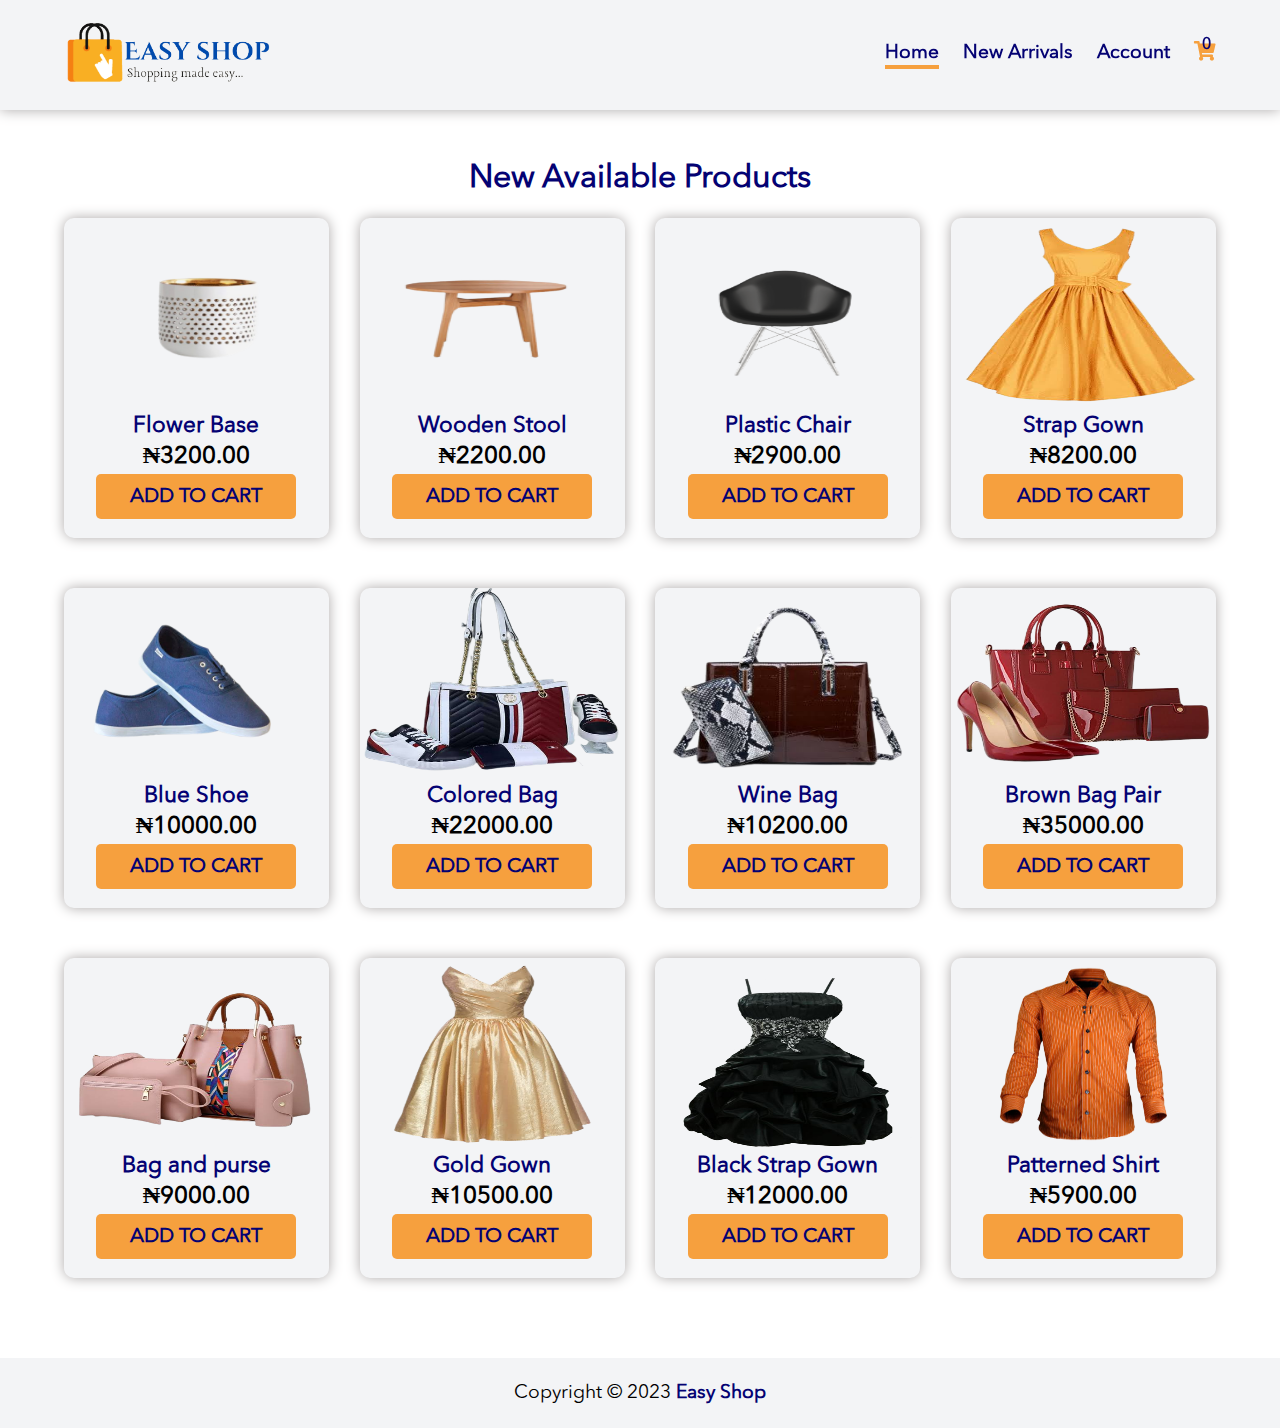
==== commit 44d36b45: "Updated folder" ====
--- a/new-arrival.html
+++ b/new-arrival.html
@@ -16,11 +16,16 @@
 
     <header>
         <nav id="navbar">
+            <input type="checkbox" id="open-sidebar">
             <div>
                 <img src="assests/images/logo.png" alt="logo" id="logo">
             </div>
 
             <ul id="menu">
+
+                <!-- "X" button -->
+                <button class="close-btn" id="closeBtn">&times;</button>
+
                 <li><a href="index.html" id="active"> Home </a> </li>
                 <li> <a href="new-arrival.html"> New Arrivals </a> </li>
                 <li id="dropdown">
@@ -30,21 +35,39 @@
                         <li> <a href="sign-in.html"> Sign In </a> </li>
                     </ul>
                 </li>
-                <li> <a href="shopping-cart.html"><i class="fa fa-shopping-cart"></i> </a> </li>
+                <li>
+
+                    <!-- Shopping Cart icon -->
+                    <div id="shopping-cart-icon">
+                        <span id="cart-count">0</span>
+                        <a href="shopping-cart.html"><i class="fa fa-shopping-cart" id="cart"></i> </a>
+                        <div id="popup">Your shopping cart is empty !!</div>
+                    </div>
+
+                </li>
             </ul>
 
+            <!-- Shopping Cart icon for phones,tablets -->
+
+            <div id="shopping-cart-icon-ph">
+                <span id="cart-count-ph">0</span>
+                <a href="shopping-cart.html"> <i class="fa fa-shopping-cart" id="cart-Ph"></i> </a>
+                <div id="popup-Ph">Your shopping cart is empty !! </div>
+            </div>
+
+
             <!--For responsiveness-->
-            <div id="menu-btn">
-                <i class="fa fa-bars"></i>
-            </div>
+            <label for="open-sidebar" id="menu-btn">
+                <i class="fa fa-bars" id="bars"></i>
+            </label>
         </nav>
     </header>
 
     <main>
         <h1>New Available Products</h1>
-        <section id="new-available-products">
-
-            <section class="sub-products">
+        <section>
+
+            <div class="sub-products">
                 <!--1st Item-->
                 <div class="product">
 
@@ -57,10 +80,22 @@
                         <div class="price">
                             <p>&#8358;3200.00</p>
                         </div>
-                        <div class="add-to-cart"> <a href="shopping-cart.html"> ADD TO CART </a> </div>
-
-                    </div>
-                </div>
+                        <div> <button class="add-to-cart" type="submit">
+                                <span class="btn-text"> ADD TO CART </span>
+                            </button>
+
+                            <!-- QUANTITY INCREASE AND DECREASE -->
+                            <div class="quantity-control" style="display: none;">
+                                <button class="decrement" onclick="changeQuantity(this,-1)">-</button>
+                                <span class="quantity">1</span>
+                                <button class="increment" onclick="changeQuantity(this,1)">+</button>
+                            </div>
+
+                        </div>
+
+                    </div>
+                </div>
+
 
                 <!--2nd Item-->
 
@@ -73,7 +108,18 @@
                         <div class="price">
                             <p>&#8358;2200.00</p>
                         </div>
-                        <div class="add-to-cart"> <a href="shopping-cart.html"> ADD TO CART </a> </div>
+                        <div> <button class="add-to-cart">
+                                <span class="btn-text"> ADD TO CART </span>
+                            </button>
+                        
+                        <!-- QUANTITY INCREASE AND DECREASE -->
+                        <div class="quantity-control" style="display: none;">
+                            <button class="decrement" onclick="changeQuantity(this,-1)">-</button>
+                            <span class="quantity">1</span>
+                            <button class="increment" onclick="changeQuantity(this,1)">+</button>
+                        </div>
+
+                        </div>
                     </div>
                 </div>
 
@@ -88,28 +134,49 @@
                         <div class="price">
                             <p>&#8358;2900.00</p>
                         </div>
-                        <div class="add-to-cart"> <a href="shopping-cart.html"> ADD TO CART </a> </div>
+                        <div> <button class="add-to-cart">
+                                <span class="btn-text"> ADD TO CART </span>
+                            </button>
+                        
+                        <!-- QUANTITY INCREASE AND DECREASE -->
+                        <div class="quantity-control" style="display: none;">
+                            <button class="decrement" onclick="changeQuantity(this,-1)">-</button>
+                            <span class="quantity">1</span>
+                            <button class="increment" onclick="changeQuantity(this,1)">+</button>
+                        </div>
+
+                        </div>
                     </div>
                 </div>
 
                 <!--4th Item-->
                 <div class="product">
                     <div> <img src="assests/images/yellow.png" alt="yellow strap gown" class="set-black-yellow"> </div>
-                    <div id="name-price-cart-black-yellow">
+                    <div class="name-price-cart">
                         <div class="name">
                             <p>Strap Gown</p>
                         </div>
                         <div class="price">
                             <p>&#8358;8200.00</p>
                         </div>
-                        <div class="add-to-cart"> <a href="shopping-cart.html"> ADD TO CART </a> </div>
-
-                    </div>
-                </div>
-
-            </section>
-
-            <section class="sub-products">
+                        <div> <button class="add-to-cart">
+                                <span class="btn-text"> ADD TO CART </span>
+                            </button> 
+                        
+                        <!-- QUANTITY INCREASE AND DECREASE -->
+                        <div class="quantity-control" style="display: none;">
+                            <button class="decrement" onclick="changeQuantity(this,-1)">-</button>
+                            <span class="quantity">1</span>
+                            <button class="increment" onclick="changeQuantity(this,1)">+</button>
+                        </div>
+
+                        </div>
+
+                    </div>
+                </div>
+
+
+
 
                 <!--5th Item-->
                 <div class="product">
@@ -121,7 +188,18 @@
                         <div class="price">
                             <p>&#8358;10000.00</p>
                         </div>
-                        <div class="add-to-cart"> <a href="shopping-cart.html"> ADD TO CART </a> </div>
+                        <div> <button class="add-to-cart">
+                                <span class="btn-text"> ADD TO CART </span>
+                            </button> 
+                        
+                        <!-- QUANTITY INCREASE AND DECREASE -->
+                        <div class="quantity-control" style="display: none;">
+                            <button class="decrement" onclick="changeQuantity(this,-1)">-</button>
+                            <span class="quantity">1</span>
+                            <button class="increment" onclick="changeQuantity(this,1)">+</button>
+                        </div>
+                        
+                        </div>
 
                     </div>
                 </div>
@@ -136,7 +214,18 @@
                         <div class="price">
                             <p>&#8358;22000.00</p>
                         </div>
-                        <div class="add-to-cart"> <a href="shopping-cart.html"> ADD TO CART </a> </div>
+                        <div> <button class="add-to-cart">
+                                <span class="btn-text"> ADD TO CART </span>
+                            </button>
+                        
+                        <!-- QUANTITY INCREASE AND DECREASE -->
+                        <div class="quantity-control" style="display: none;">
+                            <button class="decrement" onclick="changeQuantity(this,-1)">-</button>
+                            <span class="quantity">1</span>
+                            <button class="increment" onclick="changeQuantity(this,1)">+</button>
+                        </div>
+                        
+                        </div>
 
                     </div>
                 </div>
@@ -151,8 +240,18 @@
                         <div class="price">
                             <p>&#8358;10200.00</p>
                         </div>
-                        <div class="add-to-cart"> <a href="shopping-cart.html"> ADD TO CART </a> </div>
-
+                        <div> <button class="add-to-cart">
+                                <span class="btn-text"> ADD TO CART </span>
+                            </button> 
+                        
+                        <!-- QUANTITY INCREASE AND DECREASE -->
+                        <div class="quantity-control" style="display: none;">
+                            <button class="decrement" onclick="changeQuantity(this,-1)">-</button>
+                            <span class="quantity">1</span>
+                            <button class="increment" onclick="changeQuantity(this,1)">+</button>
+                        </div>
+                        
+                        </div>
                     </div>
                 </div>
 
@@ -166,14 +265,23 @@
                         <div class="price">
                             <p>&#8358;35000.00</p>
                         </div>
-                        <div class="add-to-cart"> <a href="shopping-cart.html"> ADD TO CART </a> </div>
-
-                    </div>
-                </div>
-
-            </section>
-
-            <section class="sub-products">
+                        <div> <button class="add-to-cart">
+                                <span class="btn-text"> ADD TO CART </span>
+                            </button> 
+                        
+                        <!-- QUANTITY INCREASE AND DECREASE -->
+                        <div class="quantity-control" style="display: none;">
+                            <button class="decrement" onclick="changeQuantity(this,-1)">-</button>
+                            <span class="quantity">1</span>
+                            <button class="increment" onclick="changeQuantity(this,1)">+</button>
+                        </div>
+                        
+                        </div>
+                    </div>
+                </div>
+
+
+
                 <!--9th Item-->
                 <div class="product">
                     <div> <img src="assests/images/pink.png" alt="set of bag and purse" class="set"> </div>
@@ -184,7 +292,18 @@
                         <div class="price">
                             <p>&#8358;9000.00</p>
                         </div>
-                        <div class="add-to-cart"> <a href="shopping-cart.html"> ADD TO CART </a> </div>
+                        <div> <button class="add-to-cart">
+                                <span class="btn-text"> ADD TO CART </span>
+                            </button>
+                        
+                        <!-- QUANTITY INCREASE AND DECREASE -->
+                        <div class="quantity-control" style="display: none;">
+                            <button class="decrement" onclick="changeQuantity(this,-1)">-</button>
+                            <span class="quantity">1</span>
+                            <button class="increment" onclick="changeQuantity(this,1)">+</button>
+                        </div>
+                        
+                        </div>
 
                     </div>
                 </div>
@@ -199,28 +318,50 @@
                         <div class="price">
                             <p>&#8358;10500.00</p>
                         </div>
-                        <div class="add-to-cart"> <a href="shopping-cart.html"> ADD TO CART </a> </div>
+                        <div> <button class="add-to-cart">
+                                <span class="btn-text"> ADD TO CART </span>
+                            </button> 
+                        
+                        <!-- QUANTITY INCREASE AND DECREASE -->
+                        <div class="quantity-control" style="display: none;">
+                            <button class="decrement" onclick="changeQuantity(this,-1)">-</button>
+                            <span class="quantity">1</span>
+                            <button class="increment" onclick="changeQuantity(this,1)">+</button>
+                        </div>
+                        
+                        </div>
 
                     </div>
                 </div>
 
                 <!--11th Item-->
                 <div class="product">
-                    <div> <img src="assests/images/black strap.png" alt="black strap" class="set-black-yellow"> </div>
-                    <div id="name-price-cart-black-yellow">
+                    <div> <img src="assests/images/black strap.png" alt="black strap"> </div>
+                    <div class="name-price-cart">
                         <div class="name">
                             <p>Black Strap Gown</p>
                         </div>
                         <div class="price">
                             <p>&#8358;12000.00</p>
                         </div>
-                        <div class="add-to-cart"><a href="shopping-cart.html"> ADD TO CART </a> </div>
+                        <div> <button class="add-to-cart">
+                                <span class="btn-text"> ADD TO CART </span>
+                            </button>
+                        
+                        <!-- QUANTITY INCREASE AND DECREASE -->
+                        <div class="quantity-control" style="display: none;">
+                            <button class="decrement" onclick="changeQuantity(this,-1)">-</button>
+                            <span class="quantity">1</span>
+                            <button class="increment" onclick="changeQuantity(this,1)">+</button>
+                        </div>
+                        
+                        </div>
                     </div>
                 </div>
 
                 <!--12th Item-->
                 <div class="product">
-                    <div><img src="assests/images/brown.png" alt="brown shirt" class="set"> </div>
+                    <div><img src="assests/images/brown.png" alt="brown shirt"> </div>
                     <div class="name-price-cart">
                         <div class="name">
                             <p>Patterned Shirt</p>
@@ -228,11 +369,34 @@
                         <div class="price">
                             <p>&#8358;5900.00</p>
                         </div>
-                        <div class="add-to-cart"> <a href="shopping-cart.html"> ADD TO CART </a> </div>
-
-                    </div>
-                </div>
-            </section>
+                        <div> <button class="add-to-cart">
+                                <span class="btn-text"> ADD TO CART </span>
+                            </button> 
+                        
+                        <!-- QUANTITY INCREASE AND DECREASE -->
+                        <div class="quantity-control" style="display: none;">
+                            <button class="decrement" onclick="changeQuantity(this,-1)">-</button>
+                            <span class="quantity">1</span>
+                            <button class="increment" onclick="changeQuantity(this,1)">+</button>
+                        </div>
+                        
+                        </div>
+
+                    </div>
+                </div>
+            </div>
+
+            <!--Notification that an item has been added to cart-->
+            <div id="notification" class="notification">
+                <span id="notification-text">Item successfully added to the cart!!</span>
+                <button class="close-notification">&times;</button>
+            </div>
+
+            <!--Notification that an item has been removed from the cart-->
+            <div id="notification-remove" class="notification">
+                <span id="notification-text">Item successfully removed from the cart!!</span>
+                <button class="close-notification">&times;</button>
+            </div>
 
         </section>
     </main>
@@ -240,6 +404,8 @@
     <footer>
         <p>Copyright &copy; 2023 <a href="index.html"> Easy Shop </a></p>
     </footer>
+
+    <script src="script.js"></script>
 </body>
 
 </html>--- a/assests/css/main.css
+++ b/assests/css/main.css
@@ -1,15 +1,8 @@
-/* @font-face {
-    font-family: "Odin-Rounded";
-    src: url("Odin-Rounded/odin_rounded_-_bold-webfont.woff") format("woff"),
-         url("assests/fontawesome/web-font/Odin-Rounded/odin_rounded_-_bold-webfont.eot") format("eot");
-} */
 
 body {
     width: 100%;
     height: 100%;
-    font-family: Arial, Helvetica, sans-serif;
-    /* font-family: 'Odin-Rounded';
-  font-family: 'AvenirNextLTPro-Regular' , sans-serif; */
+   
 }
 
 /* Content */
@@ -27,7 +20,7 @@
     padding: 15px 30px;
     text-align: center;
     text-decoration: none;
-    border-radius: 5px;
+    border-radius: 10px;
     color: #040273;
     font-weight: bold;
     font-size: 1.2em;
@@ -43,35 +36,19 @@
 }
 
 #content {
-    margin-top: 200px;
     padding: 20px 70px;
     display: flex;
     height: 70vh;
-}
-
-#woman {
-    width: 400px;
-    height: 500px;
-    margin-left: 400px;
-
-}
-
-#content div h1 {
-    width: 120%;
-}
-
-/* #content {
-    background-image: url("woman.png");
+ /*   background: url(https://img.freepik.com/free-photo/shopping-cart-miniature_23-2148081068.jpg); */
+  background: url('../images/store.jpeg');
+    background-repeat: no-repeat;
     background-size: cover;
-    background-repeat: no-repeat;
-    padding: 20px 70px;
-    display: flex;
-    flex-direction: column;
-    justify-content: center;
-    align-items: flex-start;
-    height: 100vh;
-} */
-
+    background-position: center;
+}
+
+#hero-text {
+    margin-top: 110px
+}
 
 #product-heading {
     text-align: center;
@@ -80,35 +57,37 @@
 
 /* Products */
 
-#available-products {
-    padding: 20px 70px;
-    margin-top: 40px;
-
-}
-
 .sub-products {
     display: flex;
-    /* margin-right: -100px; */
+    flex-wrap: wrap;
+    margin: 20px auto;
+    width: 90%;
+    justify-content: space-between;
+    /*gap: 30px;*/
 }
 
 .sub-products .product {
-    width: 20%;
+    width: 23%;
     background-color: #f3f4f6;
     box-shadow: 0 0 13px #aca8a8;
     border-radius: 10px;
     margin-bottom: 50px;
     height: 320px;
-    margin-right: 50px;
 }
 
 /* Product Image */
 section div img {
-    height: 250px;
+    max-height: 100%;
     width: 100%;
-    margin-top: -50px;
-}
-
-/* */
+}
+
+
+
+section {
+    margin-bottom: 30px;
+}
+
+
 
 #item {
     height: 200px;
@@ -119,35 +98,216 @@
 
 .sub-products .product .name {
     color: #040273;
-    padding: 20px 0 0 30px;
+    /* padding: 20px 0 0 30px; */
     font-weight: bold;
     font-size: 1.4em;
 }
 
+
 .sub-products .product .price {
-    padding: 20px 30px;
+    /* padding: 20px 30px; */
     font-size: 1.5em;
     font-weight: bold;
 }
 
-.sub-products .product .add-to-cart>a {
-    margin-left: 30px;
+.sub-products .product button {
+    width: 200px;
+    height: 45px;
     background-color: #f6a03e;
-    text-decoration: none;
-    color: #040273;
-    font-weight: bold;
-    font-size: 1.1em;
+    color: #040273;
     padding: 10px;
     border-radius: 5px;
-}
-
-.sub-products .product .add-to-cart>a:hover {
+    border: none;
+    font-family: "Avenir Next";
+}
+
+.btn-text{
+    font-weight: bold;
+    font-size: 1.5em;
+}
+
+.sub-products .product button:hover {
     background-color: #040273;
     color: #ffffff;
 }
 
+.product > div:first-child {
+    height: 60%;
+}
+
 .name-price-cart {
-    margin-top: -50px;
-}
-
-/* Responsiveness */+    text-align: center;
+    margin: 0 auto;
+    height: 35%;
+    flex: 1;
+    display: flex;
+    flex-direction: column;
+    justify-content: space-evenly;
+}
+
+
+/*Adjustment made to Wall Clock */
+
+#clock{
+ width: 75%;
+ margin-left: 30px;
+}
+
+#name-price-cart-clock{
+    margin-top: -20px;
+}  
+
+/* Adjustment made to SD CARD */
+#sd{
+    width: 75%;
+    height: 75%;
+    margin: 30px;
+}
+
+/* Adjustment made to SHIRTS AND FLASH DRIVE */
+.shirt-flash{
+    width: 65%;
+    margin: 5px 40px;
+}
+
+/* Adjustment made to Traveling Box with Kit Bag*/
+#travel-bag{
+    margin-left: 40px;
+}
+
+
+/* Functionality */
+
+  /* loading icon */
+  .loading-container{
+    display: none;
+  }
+
+
+/*--quantity -- */
+.quantity-control {
+    display: flex;
+    align-items: center;
+    font-weight: bolder;
+   /* background-color: #ff0000;
+    color: #040273;
+    padding: 10px;
+    border-radius: 5px;
+    font-family: "Avenir Next"; */
+  }
+
+  .decrement,.increment{
+    font-size: 1.5em;
+  }  
+  
+  .quantity-control .quantity {
+    margin: 0 10px;
+  }
+
+  /* Adding item to cart 
+
+  .cart-item {
+    border: 1px solid #ccc;
+    padding: 10px;
+    margin: 10px;
+    max-width: 200px;
+    text-align: center;
+    position: relative;
+}
+
+.delete-icon {
+    position: absolute;
+    top: 5px;
+    right: 5px;
+    cursor: pointer;
+    font-size: 16px;
+    font-weight: bold;
+    color: #ff0000;
+}   
+*/
+
+/* Responsiveness 
+-->** PHONES
+*/
+
+  @media only screen and (max-width: 600px) {
+    #hero-text {
+        margin-top: 115px
+    }
+
+    #content {
+        padding: 20px 20px;
+    }
+
+    .sub-products {
+        display: block;
+        width: 70%;
+       /* flex-wrap: unset;
+       justify-content: unset; */
+    }
+    
+    .sub-products .product {
+        width: 80%;
+        margin: 0 auto 50px;
+    }
+
+}
+
+/* Responsiveness 
+-->**  TABLETS
+*/
+
+/* @media only screen and (min-width: 601px ) and (max-width: 768px ) {   OR (max-width: 788px )  */
+@media only screen and (min-width: 601px ) and (max-width: 940px ) {
+   /* #hero-text {
+        margin-top: 245px;
+    }
+
+    #content h1 {
+        font-size: 3.4em;
+    }
+    
+    #content p {
+        font-size: 2.7em;
+    }
+
+    #content a {
+        font-size: 2.7em;
+    }
+*/
+    .sub-products {
+      /*  display: flex;
+        margin: 20px auto;
+        width: 90%; */
+        flex-wrap: wrap;
+        gap: 100px;
+    }
+
+    .sub-products .product {
+        width: 40.4%;
+        margin: 0;
+    }
+
+}
+
+/* Responsiveness 
+-->**  LAPTOPS
+*/
+
+
+@media only screen and (min-width: 941px ) and (max-width: 1065px ) {
+    .sub-products {
+      /*  display: flex;
+        margin: 20px auto;
+        width: 90%; */
+        flex-wrap: wrap;
+        gap: 50px;
+    }
+
+   .sub-products .product {
+        width: 25%;
+        margin: 0;
+    } 
+
+}
+
--- a/assests/css/style.css
+++ b/assests/css/style.css
@@ -4,10 +4,24 @@
     box-sizing: border-box;
 }
 
+@font-face {
+    font-family: "Avenir Next";
+    src: url(../fonts/AvenirNextLTPro-Regular.otf);
+}
+
+body {
+    font-family: "Avenir Next";
+}
 
 /* Header */
+
+/* "X" button */
+.close-btn {
+    display: none;
+}
+
 #menu-btn {
-    font-size: 1.5em;
+    font-size: 1.3em;
     cursor: pointer;
     display: none;
 }
@@ -16,16 +30,21 @@
     width: 60%;
 }
 
+header {
+    width: 100%;
+    background-color: #f3f4f6;
+    position: sticky;
+    box-shadow: 0 0 13px #aca8a8;
+    top: 0;
+}
+
 #navbar {
-    width: 100%;
+    margin: 0 auto;
+    width: 90%;
     display: flex;
-    padding: 20px 70px;
+    padding: 20px 0;
     justify-content: space-between;
     align-items: center;
-    background-color: #f3f4f6;
-    position: fixed;
-    box-shadow: 0 0 13px #aca8a8;
-    top: 0;
     /* z-index: 999; */
 }
 
@@ -34,7 +53,7 @@
     display: inline-block;
 }
 
-#menu li>a {
+#menu li a {
     display: block;
     margin-left: 20px;
     color: #040273;
@@ -47,6 +66,8 @@
     border-bottom: 4px solid #f6a03e;
 }
 
+
+
 #menu li a i {
     color: #f6a03e;
 }
@@ -67,8 +88,33 @@
     display: block;
 }
 
-
-/* Footer */
+/* Bars */
+#open-sidebar {
+    display: none;
+}
+
+
+/* Shopping Cart icon */
+#shopping-cart-icon {
+    cursor: pointer;
+}
+
+/* cart count */
+#cart-count {
+    position: absolute;
+    margin-left: 28px; 
+    margin-top: -5px;
+    color: #040273;
+    font-weight: bold;
+   /*  top: 30px;
+    right: 66px;
+    padding: 5px; */
+}
+
+#shopping-cart-icon-ph {
+    display: none;
+}
+
 
 footer {
     background-color: #f3f4f6;
@@ -87,4 +133,173 @@
     color: #040273;
 }
 
-/* responsiveness */+/* Functionality */
+/* when the cart is hovered */
+#popup {
+    display: none;
+    position: fixed;
+    top: 75px;
+    transform: translateX(-10%);
+    left: 80%;
+    padding: 10px;
+    background-color: #040273;
+    color: #fff;
+    border-radius: 5px;
+  }
+
+/* -- Notification --  */
+.notification {
+    display: none;
+    position: fixed;
+    top: 35px;
+    right: 30px;
+    padding: 8px;
+    margin: 50px auto;
+    background-color:#040273;
+    color: #fff;
+    border-radius: 5px;
+}
+
+  .close-notification {
+        color: #ff0000;
+        font-size: 2.3em;
+        background: none;
+        border: none;
+        cursor: pointer;
+  } 
+  
+  
+
+
+/* Responsiveness */
+
+/* @media only screen and (max-width: 768px) { */
+@media only screen and (max-width: 788px) {
+
+    /* Menu bar */
+    #menu-btn {
+        display: block;
+        color: #fc9e34;
+        font-weight: bold;
+        background-color: #040273;
+        border-radius: 50%;
+        width: 50px;
+        height: 50px;
+    }
+
+    #menu-btn:hover {
+        color: #f3f4f6;
+        background-color: #f6a03e;
+    }
+
+    #bars {
+        padding: 15px 16px;
+    }
+
+    #menu {
+        position: fixed;
+        width: 100%;
+        height: 50vh;
+        background: #89bcf0;
+        top: 98px;
+        left: -100%;
+        /*  text-align: center; */
+        transition: all .5s;
+        line-height: 2.8;
+        padding-top: 25px;
+        padding-left: 80px;
+    }
+
+    /* :checked is a pseudo-class that applies styles to an input element(checkbox)  AND ~ is a sibling combinator 
+    So, #open-sidebar:checked~#menu applies styles to the element with id="menu" only if the element with id="open-sidebar"
+    is checked. (i.e the checkbox has been clicked or checked) 
+    */
+    #open-sidebar:checked~#menu {
+        left: 0;
+    }
+
+    #menu li {
+        display: block;
+    }
+
+    #active {
+        border-bottom: 4px solid #f6a03e;
+        width: 13%;
+    }
+
+    #menu li a:hover {
+        border-bottom: none;
+        color: #f3f4f6;
+    }
+
+    #menu li a i {
+        font-size: 1.2em;
+    }
+
+    #menu li a i:hover {
+        color: #f3f4f6;
+    }
+
+    #dropdown-content {
+        list-style-type: none;
+        display: none;
+        position: absolute;
+        padding-left: 50px;
+    }
+
+    /* "X" button */
+    .close-btn {
+        display: block;
+        color: #ff0000;
+        font-size: 2.7em;
+        background: none;
+        border: none;
+        cursor: pointer;
+        position: absolute;
+        right: 25px;
+        top: 0;
+    }
+
+    /* Shopping Cart icon for phones,tablets*/
+    #shopping-cart-icon {
+        display: none;
+    }
+
+    #shopping-cart-icon-ph {
+        display: block;
+    }
+
+    #cart-Ph{
+        color: #040273;
+        font-size: 1.5em;
+    }
+
+    #cart-Ph:hover{
+   color: #2283e4;
+    }
+
+    /* cart count */
+    #cart-count-ph {
+        position: absolute;     
+        margin-top: -8px;
+        margin-left: 10px;
+        font-weight: bold;
+        color: #f6a03e;
+        font-size: 1.2em;
+        cursor: pointer;
+    }
+
+    /* when the cart is hovered */
+    #popup-Ph{
+        display: none;
+        position: fixed;
+        top: 80px;
+        transform: translateX(-15%);
+        left: 70%;
+        padding: 10px;
+        background-color: #040273;
+        color: #fff;
+        border-radius: 5px;
+      }
+    
+}--- a/products/new-arrival.css
+++ b/products/new-arrival.css
@@ -2,33 +2,12 @@
 main h1{
     text-align: center;
     color: #040273;
-    margin-top: 150px;
+    margin-top: 50px;
 }
 
-#new-available-products {
-    padding: 20px 70px;
-    margin-top: 40px;   
-}
 
-.yellow-gown{
-    height: 190px;
-    margin: 10px 0 0 0;
-}
 
-.set{
-    width: 100%;
-    height: 190px;
-    margin: 0 0 10px 0;
-}
- 
 
-.set-black-yellow{
-    width: 100%;
-    height: 190px;
-    margin: -10px 0 10px 0;
-}
- 
-#name-price-cart-black-yellow{
-    margin-top: -40px;
-}
 
+
+
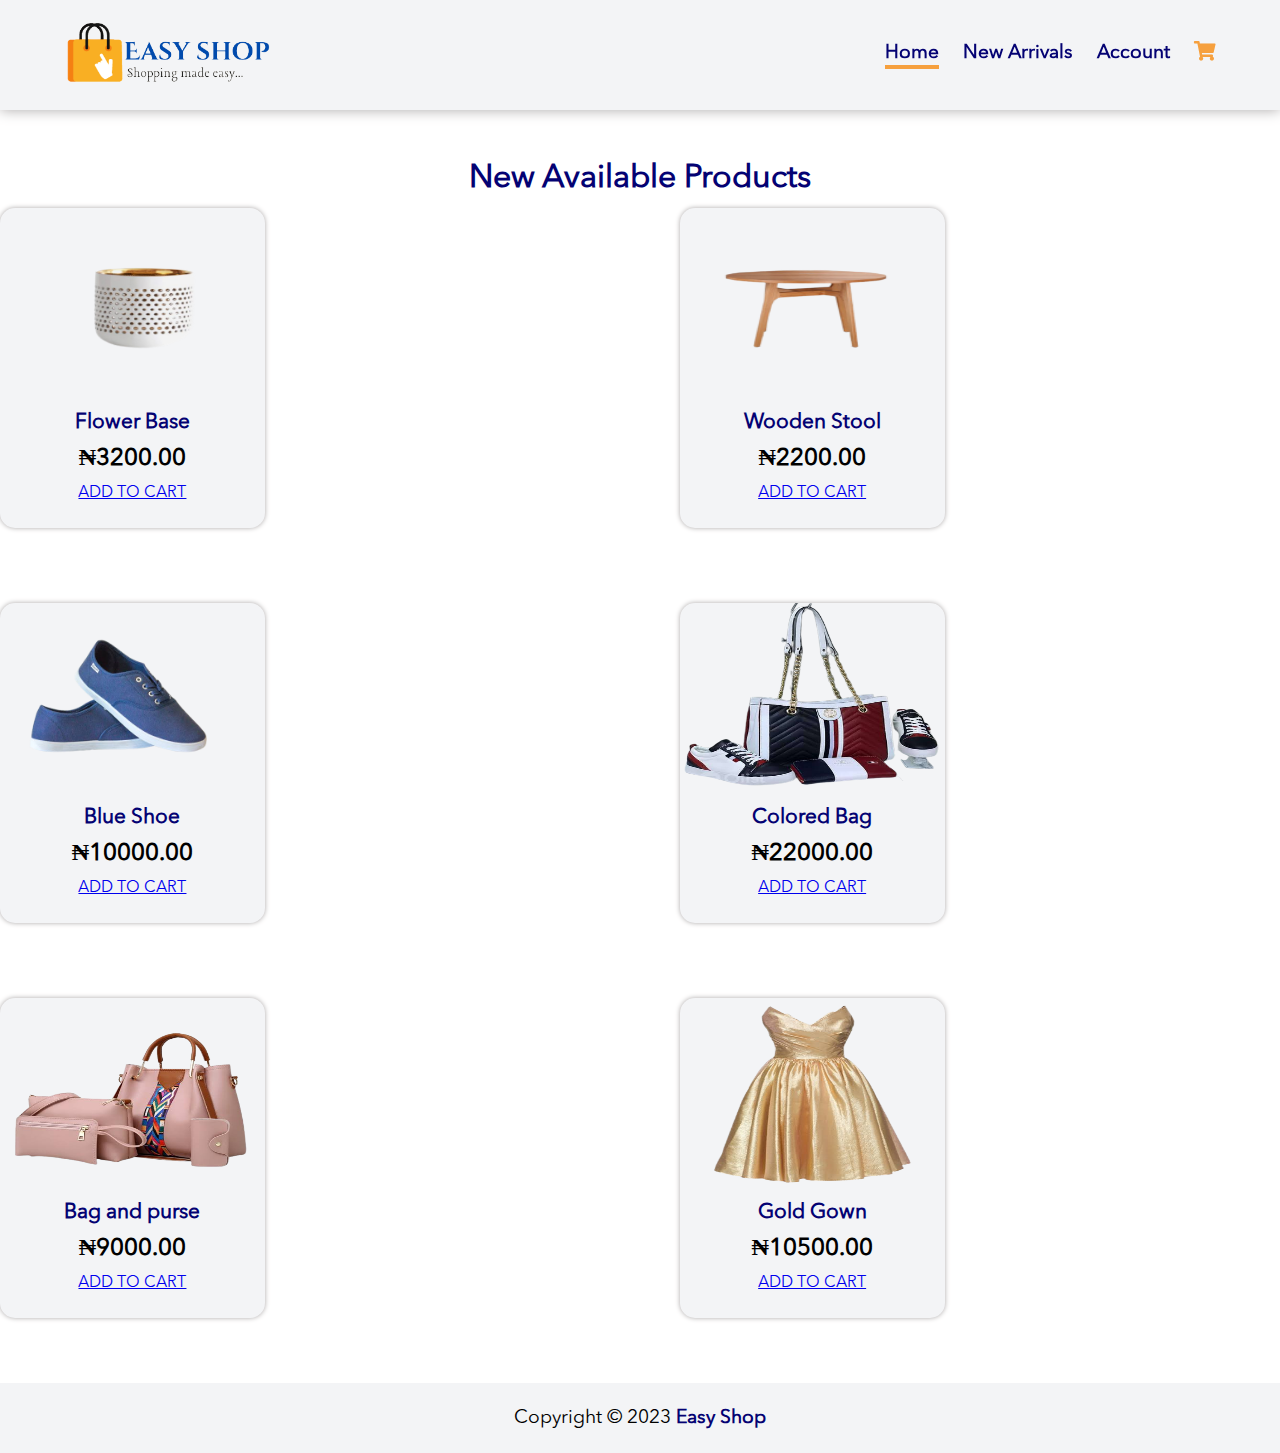
==== commit 657aab5f: "Resolved merge conflicts" ====
--- a/new-arrival.html
+++ b/new-arrival.html
@@ -16,16 +16,11 @@
 
     <header>
         <nav id="navbar">
-            <input type="checkbox" id="open-sidebar">
             <div>
                 <img src="assests/images/logo.png" alt="logo" id="logo">
             </div>
 
             <ul id="menu">
-
-                <!-- "X" button -->
-                <button class="close-btn" id="closeBtn">&times;</button>
-
                 <li><a href="index.html" id="active"> Home </a> </li>
                 <li> <a href="new-arrival.html"> New Arrivals </a> </li>
                 <li id="dropdown">
@@ -35,39 +30,21 @@
                         <li> <a href="sign-in.html"> Sign In </a> </li>
                     </ul>
                 </li>
-                <li>
-
-                    <!-- Shopping Cart icon -->
-                    <div id="shopping-cart-icon">
-                        <span id="cart-count">0</span>
-                        <a href="shopping-cart.html"><i class="fa fa-shopping-cart" id="cart"></i> </a>
-                        <div id="popup">Your shopping cart is empty !!</div>
-                    </div>
-
-                </li>
+                <li> <a href="shopping-cart.html"><i class="fa fa-shopping-cart"></i> </a> </li>
             </ul>
 
-            <!-- Shopping Cart icon for phones,tablets -->
-
-            <div id="shopping-cart-icon-ph">
-                <span id="cart-count-ph">0</span>
-                <a href="shopping-cart.html"> <i class="fa fa-shopping-cart" id="cart-Ph"></i> </a>
-                <div id="popup-Ph">Your shopping cart is empty !! </div>
+            <!--For responsiveness-->
+            <div id="menu-btn">
+                <i class="fa fa-bars"></i>
             </div>
-
-
-            <!--For responsiveness-->
-            <label for="open-sidebar" id="menu-btn">
-                <i class="fa fa-bars" id="bars"></i>
-            </label>
         </nav>
     </header>
 
     <main>
         <h1>New Available Products</h1>
-        <section>
-
-            <div class="sub-products">
+        <section id="new-available-products">
+
+            <section class="sub-products">
                 <!--1st Item-->
                 <div class="product">
 
@@ -80,22 +57,10 @@
                         <div class="price">
                             <p>&#8358;3200.00</p>
                         </div>
-                        <div> <button class="add-to-cart" type="submit">
-                                <span class="btn-text"> ADD TO CART </span>
-                            </button>
-
-                            <!-- QUANTITY INCREASE AND DECREASE -->
-                            <div class="quantity-control" style="display: none;">
-                                <button class="decrement" onclick="changeQuantity(this,-1)">-</button>
-                                <span class="quantity">1</span>
-                                <button class="increment" onclick="changeQuantity(this,1)">+</button>
-                            </div>
-
-                        </div>
-
-                    </div>
-                </div>
-
+                        <div class="add-to-cart"> <a href="shopping-cart.html"> ADD TO CART </a> </div>
+
+                    </div>
+                </div>
 
                 <!--2nd Item-->
 
@@ -108,18 +73,7 @@
                         <div class="price">
                             <p>&#8358;2200.00</p>
                         </div>
-                        <div> <button class="add-to-cart">
-                                <span class="btn-text"> ADD TO CART </span>
-                            </button>
-                        
-                        <!-- QUANTITY INCREASE AND DECREASE -->
-                        <div class="quantity-control" style="display: none;">
-                            <button class="decrement" onclick="changeQuantity(this,-1)">-</button>
-                            <span class="quantity">1</span>
-                            <button class="increment" onclick="changeQuantity(this,1)">+</button>
-                        </div>
-
-                        </div>
+                        <div class="add-to-cart"> <a href="shopping-cart.html"> ADD TO CART </a> </div>
                     </div>
                 </div>
 
@@ -134,49 +88,28 @@
                         <div class="price">
                             <p>&#8358;2900.00</p>
                         </div>
-                        <div> <button class="add-to-cart">
-                                <span class="btn-text"> ADD TO CART </span>
-                            </button>
-                        
-                        <!-- QUANTITY INCREASE AND DECREASE -->
-                        <div class="quantity-control" style="display: none;">
-                            <button class="decrement" onclick="changeQuantity(this,-1)">-</button>
-                            <span class="quantity">1</span>
-                            <button class="increment" onclick="changeQuantity(this,1)">+</button>
-                        </div>
-
-                        </div>
+                        <div class="add-to-cart"> <a href="shopping-cart.html"> ADD TO CART </a> </div>
                     </div>
                 </div>
 
                 <!--4th Item-->
                 <div class="product">
                     <div> <img src="assests/images/yellow.png" alt="yellow strap gown" class="set-black-yellow"> </div>
-                    <div class="name-price-cart">
+                    <div id="name-price-cart-black-yellow">
                         <div class="name">
                             <p>Strap Gown</p>
                         </div>
                         <div class="price">
                             <p>&#8358;8200.00</p>
                         </div>
-                        <div> <button class="add-to-cart">
-                                <span class="btn-text"> ADD TO CART </span>
-                            </button> 
-                        
-                        <!-- QUANTITY INCREASE AND DECREASE -->
-                        <div class="quantity-control" style="display: none;">
-                            <button class="decrement" onclick="changeQuantity(this,-1)">-</button>
-                            <span class="quantity">1</span>
-                            <button class="increment" onclick="changeQuantity(this,1)">+</button>
-                        </div>
-
-                        </div>
-
-                    </div>
-                </div>
-
-
-
+                        <div class="add-to-cart"> <a href="shopping-cart.html"> ADD TO CART </a> </div>
+
+                    </div>
+                </div>
+
+            </section>
+
+            <section class="sub-products">
 
                 <!--5th Item-->
                 <div class="product">
@@ -188,18 +121,7 @@
                         <div class="price">
                             <p>&#8358;10000.00</p>
                         </div>
-                        <div> <button class="add-to-cart">
-                                <span class="btn-text"> ADD TO CART </span>
-                            </button> 
-                        
-                        <!-- QUANTITY INCREASE AND DECREASE -->
-                        <div class="quantity-control" style="display: none;">
-                            <button class="decrement" onclick="changeQuantity(this,-1)">-</button>
-                            <span class="quantity">1</span>
-                            <button class="increment" onclick="changeQuantity(this,1)">+</button>
-                        </div>
-                        
-                        </div>
+                        <div class="add-to-cart"> <a href="shopping-cart.html"> ADD TO CART </a> </div>
 
                     </div>
                 </div>
@@ -214,18 +136,7 @@
                         <div class="price">
                             <p>&#8358;22000.00</p>
                         </div>
-                        <div> <button class="add-to-cart">
-                                <span class="btn-text"> ADD TO CART </span>
-                            </button>
-                        
-                        <!-- QUANTITY INCREASE AND DECREASE -->
-                        <div class="quantity-control" style="display: none;">
-                            <button class="decrement" onclick="changeQuantity(this,-1)">-</button>
-                            <span class="quantity">1</span>
-                            <button class="increment" onclick="changeQuantity(this,1)">+</button>
-                        </div>
-                        
-                        </div>
+                        <div class="add-to-cart"> <a href="shopping-cart.html"> ADD TO CART </a> </div>
 
                     </div>
                 </div>
@@ -240,18 +151,8 @@
                         <div class="price">
                             <p>&#8358;10200.00</p>
                         </div>
-                        <div> <button class="add-to-cart">
-                                <span class="btn-text"> ADD TO CART </span>
-                            </button> 
-                        
-                        <!-- QUANTITY INCREASE AND DECREASE -->
-                        <div class="quantity-control" style="display: none;">
-                            <button class="decrement" onclick="changeQuantity(this,-1)">-</button>
-                            <span class="quantity">1</span>
-                            <button class="increment" onclick="changeQuantity(this,1)">+</button>
-                        </div>
-                        
-                        </div>
+                        <div class="add-to-cart"> <a href="shopping-cart.html"> ADD TO CART </a> </div>
+
                     </div>
                 </div>
 
@@ -265,23 +166,14 @@
                         <div class="price">
                             <p>&#8358;35000.00</p>
                         </div>
-                        <div> <button class="add-to-cart">
-                                <span class="btn-text"> ADD TO CART </span>
-                            </button> 
-                        
-                        <!-- QUANTITY INCREASE AND DECREASE -->
-                        <div class="quantity-control" style="display: none;">
-                            <button class="decrement" onclick="changeQuantity(this,-1)">-</button>
-                            <span class="quantity">1</span>
-                            <button class="increment" onclick="changeQuantity(this,1)">+</button>
-                        </div>
-                        
-                        </div>
-                    </div>
-                </div>
-
-
-
+                        <div class="add-to-cart"> <a href="shopping-cart.html"> ADD TO CART </a> </div>
+
+                    </div>
+                </div>
+
+            </section>
+
+            <section class="sub-products">
                 <!--9th Item-->
                 <div class="product">
                     <div> <img src="assests/images/pink.png" alt="set of bag and purse" class="set"> </div>
@@ -292,18 +184,7 @@
                         <div class="price">
                             <p>&#8358;9000.00</p>
                         </div>
-                        <div> <button class="add-to-cart">
-                                <span class="btn-text"> ADD TO CART </span>
-                            </button>
-                        
-                        <!-- QUANTITY INCREASE AND DECREASE -->
-                        <div class="quantity-control" style="display: none;">
-                            <button class="decrement" onclick="changeQuantity(this,-1)">-</button>
-                            <span class="quantity">1</span>
-                            <button class="increment" onclick="changeQuantity(this,1)">+</button>
-                        </div>
-                        
-                        </div>
+                        <div class="add-to-cart"> <a href="shopping-cart.html"> ADD TO CART </a> </div>
 
                     </div>
                 </div>
@@ -318,50 +199,28 @@
                         <div class="price">
                             <p>&#8358;10500.00</p>
                         </div>
-                        <div> <button class="add-to-cart">
-                                <span class="btn-text"> ADD TO CART </span>
-                            </button> 
-                        
-                        <!-- QUANTITY INCREASE AND DECREASE -->
-                        <div class="quantity-control" style="display: none;">
-                            <button class="decrement" onclick="changeQuantity(this,-1)">-</button>
-                            <span class="quantity">1</span>
-                            <button class="increment" onclick="changeQuantity(this,1)">+</button>
-                        </div>
-                        
-                        </div>
+                        <div class="add-to-cart"> <a href="shopping-cart.html"> ADD TO CART </a> </div>
 
                     </div>
                 </div>
 
                 <!--11th Item-->
                 <div class="product">
-                    <div> <img src="assests/images/black strap.png" alt="black strap"> </div>
-                    <div class="name-price-cart">
+                    <div> <img src="assests/images/black strap.png" alt="black strap" class="set-black-yellow"> </div>
+                    <div id="name-price-cart-black-yellow">
                         <div class="name">
                             <p>Black Strap Gown</p>
                         </div>
                         <div class="price">
                             <p>&#8358;12000.00</p>
                         </div>
-                        <div> <button class="add-to-cart">
-                                <span class="btn-text"> ADD TO CART </span>
-                            </button>
-                        
-                        <!-- QUANTITY INCREASE AND DECREASE -->
-                        <div class="quantity-control" style="display: none;">
-                            <button class="decrement" onclick="changeQuantity(this,-1)">-</button>
-                            <span class="quantity">1</span>
-                            <button class="increment" onclick="changeQuantity(this,1)">+</button>
-                        </div>
-                        
-                        </div>
+                        <div class="add-to-cart"><a href="shopping-cart.html"> ADD TO CART </a> </div>
                     </div>
                 </div>
 
                 <!--12th Item-->
                 <div class="product">
-                    <div><img src="assests/images/brown.png" alt="brown shirt"> </div>
+                    <div><img src="assests/images/brown.png" alt="brown shirt" class="set"> </div>
                     <div class="name-price-cart">
                         <div class="name">
                             <p>Patterned Shirt</p>
@@ -369,34 +228,11 @@
                         <div class="price">
                             <p>&#8358;5900.00</p>
                         </div>
-                        <div> <button class="add-to-cart">
-                                <span class="btn-text"> ADD TO CART </span>
-                            </button> 
-                        
-                        <!-- QUANTITY INCREASE AND DECREASE -->
-                        <div class="quantity-control" style="display: none;">
-                            <button class="decrement" onclick="changeQuantity(this,-1)">-</button>
-                            <span class="quantity">1</span>
-                            <button class="increment" onclick="changeQuantity(this,1)">+</button>
-                        </div>
-                        
-                        </div>
-
-                    </div>
-                </div>
-            </div>
-
-            <!--Notification that an item has been added to cart-->
-            <div id="notification" class="notification">
-                <span id="notification-text">Item successfully added to the cart!!</span>
-                <button class="close-notification">&times;</button>
-            </div>
-
-            <!--Notification that an item has been removed from the cart-->
-            <div id="notification-remove" class="notification">
-                <span id="notification-text">Item successfully removed from the cart!!</span>
-                <button class="close-notification">&times;</button>
-            </div>
+                        <div class="add-to-cart"> <a href="shopping-cart.html"> ADD TO CART </a> </div>
+
+                    </div>
+                </div>
+            </section>
 
         </section>
     </main>
@@ -404,8 +240,6 @@
     <footer>
         <p>Copyright &copy; 2023 <a href="index.html"> Easy Shop </a></p>
     </footer>
-
-    <script src="script.js"></script>
 </body>
 
 </html>--- a/assests/css/main.css
+++ b/assests/css/main.css
@@ -1,210 +1,261 @@
-
+/* ctrl + f5 */
 body {
-    width: 100%;
-    height: 100%;
-   
+  width: 100%;
+  height: 100%;
 }
 
 /* Content */
 #content h1 {
-    font-size: 2.2em;
+  font-size: 2.2em;
 }
 
 #content p {
-    font-size: 1.3em;
-    margin-top: 30px;
-}
-
+  font-size: 1.3em;
+  margin-top: 30px;
+}
+
+/*<<<<< SHOP NOW BUTTON  >>>>>*/
 #content a {
-    background-color: #f6a03e;
-    padding: 15px 30px;
-    text-align: center;
-    text-decoration: none;
-    border-radius: 10px;
-    color: #040273;
-    font-weight: bold;
-    font-size: 1.2em;
+  background-color: #f6a03e;
+  padding: 15px 30px;
+  text-align: center;
+  text-decoration: none;
+  border-radius: 10px;
+  color: #040273;
+  font-weight: bold;
+  font-size: 1.2em;
 }
 
 #content a:hover {
-    background-color: #040273;
-    color: #ffffff;
+  background-color: #040273;
+  color: #ffffff;
 }
 
 #shop-now {
-    margin-top: 40px;
+  margin-top: 100px;
 }
 
 #content {
-    padding: 20px 70px;
-    display: flex;
-    height: 70vh;
- /*   background: url(https://img.freepik.com/free-photo/shopping-cart-miniature_23-2148081068.jpg); */
-  background: url('../images/store.jpeg');
-    background-repeat: no-repeat;
-    background-size: cover;
-    background-position: center;
+  padding: 20px 70px;
+  display: flex;
+  height: 70vh;
+  /*   background: url(https://img.freepik.com/free-photo/shopping-cart-miniature_23-2148081068.jpg); */
+  background: url("../images/store.jpeg");
+  background-repeat: no-repeat;
+  background-size: cover;
+  background-position: center;
 }
 
 #hero-text {
-    margin-top: 110px
-}
-
+  margin-top: 110px;
+}
+
+/* for the "Available Products" heading  and arrows */
 #product-heading {
-    text-align: center;
-    color: #040273;
-}
+  text-align: center;
+  color: #040273;
+  font-size: 1.8em;
+}
+
+#products-arrow {
+  display: flex;
+  justify-content: space-between;
+  align-items: center;
+  margin: 20px 63px 0 70px;
+}
+
+.pre-btn,
+.nxt-btn {
+  background-color: none;
+  height: 60px;
+  width: 60px;
+  border-radius: 50%;
+  text-align: center;
+  font-size: 3em;
+  color: blue;
+  cursor: pointer;
+  margin-left: 5px;
+  border: 2px solid #f6a03e;
+  /* position: relative;
+  z-index: 9; */
+}
+
+.pre-btn:hover,
+.nxt-btn:hover {
+  color: #f6a03e;
+  border: 2px solid #040273;
+}
+
+/* .pre-btn{
+  transform: rotate(180deg);
+} */
+
+#arrow {
+  display: flex;
+}
+/* <<>> */
 
 /* Products */
 
+.products-container {
+  overflow: hidden;
+  width: 90%; /* Adjust to fit exactly four items */
+  margin: 18px auto;
+  overflow-x: auto;
+  scroll-behavior: smooth;
+  /* white-space: nowrap; Prevent items from wrapping */
+}
+
+.products-container::-webkit-scrollbar {
+  display: none; /* This removes the scrollable icon below the items */
+}
+
 .sub-products {
-    display: flex;
-    flex-wrap: wrap;
-    margin: 20px auto;
-    width: 90%;
-    justify-content: space-between;
-    /*gap: 30px;*/
+  display: flex;
+  width: 180%;
+  justify-content: space-between;
+  gap: 25px; /* Add consistent gap between items */
+  padding: 10px 0;
+  /*overflow-x: auto;
+  scroll-behavior: smooth;
+ flex-wrap: wrap;
+  gap: 30px;*/
 }
 
 .sub-products .product {
-    width: 23%;
-    background-color: #f3f4f6;
-    box-shadow: 0 0 13px #aca8a8;
-    border-radius: 10px;
-    margin-bottom: 50px;
-    height: 320px;
+  width: 11.5%;
+  background-color: #f3f4f6;
+  box-shadow: 0 0 5px #aca8a8;
+  border-radius: 15px;
+  margin-bottom: 25px;
+  height: 320px;
+  flex: 0 0 auto; /* Prevent flex items from shrinking */
 }
 
 /* Product Image */
 section div img {
-    max-height: 100%;
-    width: 100%;
-}
-
-
+  max-height: 100%;
+  width: 100%;
+}
 
 section {
-    margin-bottom: 30px;
-}
-
-
+  margin-bottom: 30px;
+}
 
 #item {
-    height: 200px;
-    margin-top: 0px;
-    padding-bottom: 15px;
-}
-
+  height: 200px;
+  margin-top: 0px;
+  padding-bottom: 15px;
+}
 
 .sub-products .product .name {
-    color: #040273;
-    /* padding: 20px 0 0 30px; */
-    font-weight: bold;
-    font-size: 1.4em;
-}
-
+  color: #040273;
+  /* padding: 20px 0 0 30px; */
+  font-weight: bold;
+  font-size: 1.3em;
+}
 
 .sub-products .product .price {
-    /* padding: 20px 30px; */
-    font-size: 1.5em;
-    font-weight: bold;
+  /* padding: 20px 30px; */
+  font-size: 1.5em;
+  font-weight: bold;
 }
 
 .sub-products .product button {
-    width: 200px;
-    height: 45px;
-    background-color: #f6a03e;
-    color: #040273;
-    padding: 10px;
-    border-radius: 5px;
-    border: none;
-    font-family: "Avenir Next";
-}
-
-.btn-text{
-    font-weight: bold;
-    font-size: 1.5em;
+  width: 200px;
+  height: 45px;
+  background-color: #f6a03e;
+  color: #040273;
+  padding: 10px;
+  border-radius: 5px;
+  border: none;
+  font-family: "Avenir Next";
+  /* margin-right: 20px;
+  margin-top: 20px; */
+}
+
+.btn-text {
+  font-weight: bold;
+  font-size: 1.5em; /* 1em */
 }
 
 .sub-products .product button:hover {
-    background-color: #040273;
-    color: #ffffff;
+  background-color: #040273;
+  color: #ffffff;
 }
 
 .product > div:first-child {
-    height: 60%;
+  height: 60%; /* 50% */
 }
 
 .name-price-cart {
-    text-align: center;
-    margin: 0 auto;
-    height: 35%;
-    flex: 1;
-    display: flex;
-    flex-direction: column;
-    justify-content: space-evenly;
-}
-
+  text-align: center;
+  margin: 0 auto;
+  height: 35%;
+  flex: 1;
+  display: flex;
+  flex-direction: column;
+  justify-content: space-evenly;
+}
 
 /*Adjustment made to Wall Clock */
 
-#clock{
- width: 75%;
- margin-left: 30px;
-}
-
-#name-price-cart-clock{
-    margin-top: -20px;
-}  
+#clock {
+  width: 75%;
+  margin-left: 30px;
+}
+
+#name-price-cart-clock {
+  margin-top: -20px;
+}
 
 /* Adjustment made to SD CARD */
-#sd{
-    width: 75%;
-    height: 75%;
-    margin: 30px;
+#sd {
+  width: 75%;
+  height: 75%;
+  margin: 30px;
 }
 
 /* Adjustment made to SHIRTS AND FLASH DRIVE */
-.shirt-flash{
-    width: 65%;
-    margin: 5px 40px;
+.shirt-flash {
+  width: 65%;
+  margin: 5px 40px;
 }
 
 /* Adjustment made to Traveling Box with Kit Bag*/
-#travel-bag{
-    margin-left: 40px;
-}
-
+#travel-bag {
+  margin-left: 40px;
+}
 
 /* Functionality */
 
-  /* loading icon */
-  .loading-container{
-    display: none;
-  }
-
+/* loading icon */
+.loading-container {
+  display: none;
+}
 
 /*--quantity -- */
 .quantity-control {
-    display: flex;
-    align-items: center;
-    font-weight: bolder;
-   /* background-color: #ff0000;
+  display: flex;
+  align-items: center;
+  font-weight: bolder;
+  /* background-color: #ff0000;
     color: #040273;
     padding: 10px;
     border-radius: 5px;
     font-family: "Avenir Next"; */
-  }
-
-  .decrement,.increment{
-    font-size: 1.5em;
-  }  
-  
-  .quantity-control .quantity {
-    margin: 0 10px;
-  }
-
-  /* Adding item to cart 
+}
+
+.decrement,
+.increment {
+  font-size: 1.5em;
+}
+
+.quantity-control .quantity {
+  margin: 0 10px;
+}
+
+/* Adding item to cart 
 
   .cart-item {
     border: 1px solid #ccc;
@@ -230,27 +281,26 @@
 -->** PHONES
 */
 
-  @media only screen and (max-width: 600px) {
-    #hero-text {
-        margin-top: 115px
-    }
-
-    #content {
-        padding: 20px 20px;
-    }
-
-    .sub-products {
-        display: block;
-        width: 70%;
-       /* flex-wrap: unset;
+@media only screen and (max-width: 600px) {
+  #hero-text {
+    margin-top: 50px;
+  }
+
+  #content {
+    padding: 20px 20px;
+  }
+
+  .sub-products {
+    display: block;
+    width: 70%;
+    /* flex-wrap: unset;
        justify-content: unset; */
-    }
-    
-    .sub-products .product {
-        width: 80%;
-        margin: 0 auto 50px;
-    }
-
+  }
+
+  .sub-products .product {
+    width: 80%;
+    margin: 0 auto 50px;
+  }
 }
 
 /* Responsiveness 
@@ -258,8 +308,8 @@
 */
 
 /* @media only screen and (min-width: 601px ) and (max-width: 768px ) {   OR (max-width: 788px )  */
-@media only screen and (min-width: 601px ) and (max-width: 940px ) {
-   /* #hero-text {
+@media only screen and (min-width: 601px) and (max-width: 940px) {
+  /* #hero-text {
         margin-top: 245px;
     }
 
@@ -275,39 +325,35 @@
         font-size: 2.7em;
     }
 */
-    .sub-products {
-      /*  display: flex;
+  .sub-products {
+    /*  display: flex;
         margin: 20px auto;
         width: 90%; */
-        flex-wrap: wrap;
-        gap: 100px;
-    }
-
-    .sub-products .product {
-        width: 40.4%;
-        margin: 0;
-    }
-
+    flex-wrap: wrap;
+    gap: 100px;
+  }
+
+  .sub-products .product {
+    width: 40.4%;
+    margin: 0;
+  }
 }
 
 /* Responsiveness 
 -->**  LAPTOPS
 */
 
-
-@media only screen and (min-width: 941px ) and (max-width: 1065px ) {
-    .sub-products {
-      /*  display: flex;
+@media only screen and (min-width: 941px) and (max-width: 1065px) {
+  .sub-products {
+    /*  display: flex;
         margin: 20px auto;
         width: 90%; */
-        flex-wrap: wrap;
-        gap: 50px;
-    }
-
-   .sub-products .product {
-        width: 25%;
-        margin: 0;
-    } 
-
-}
-
+    flex-wrap: wrap;
+    gap: 50px;
+  }
+
+  .sub-products .product {
+    width: 25%;
+    margin: 0;
+  }
+}
--- a/assests/css/style.css
+++ b/assests/css/style.css
@@ -28,6 +28,7 @@
 
 #logo {
     width: 60%;
+    /* object-fit: cover; */
 }
 
 header {
@@ -77,6 +78,12 @@
 }
 
 #dropdown-content {
+    background-color: #f3f4f6;
+    box-shadow: 0 0 13px #aca8a8;
+    width: 130px;
+    height: 70px;
+    margin-top: 0px;
+    border-radius: 15px;
     list-style-type: none;
     display: none;
     position: absolute;
@@ -168,7 +175,30 @@
         cursor: pointer;
   } 
   
-  
+  /* For the Search button */
+  #search-bar{
+      /* width: ; */
+      padding: 10px;
+      border: 1px solid #ccc;
+      border-radius: 35px;
+      font-size: 16px;
+  }
+
+  #search-form{
+    display: flex;
+    position: relative;
+  }
+
+  #search-form button{
+    background-color: transparent;
+    border: none;
+    font-size: 1.2em;
+    position: absolute;
+    right: 5px;
+    top: 50%;
+    transform: translateY(-50%);
+    
+  }
 
 
 /* Responsiveness */
@@ -199,9 +229,9 @@
     #menu {
         position: fixed;
         width: 100%;
-        height: 50vh;
+        height: 60vh;
         background: #89bcf0;
-        top: 98px;
+        top: 90px;
         left: -100%;
         /*  text-align: center; */
         transition: all .5s;
@@ -302,4 +332,4 @@
         border-radius: 5px;
       }
     
-}+}
